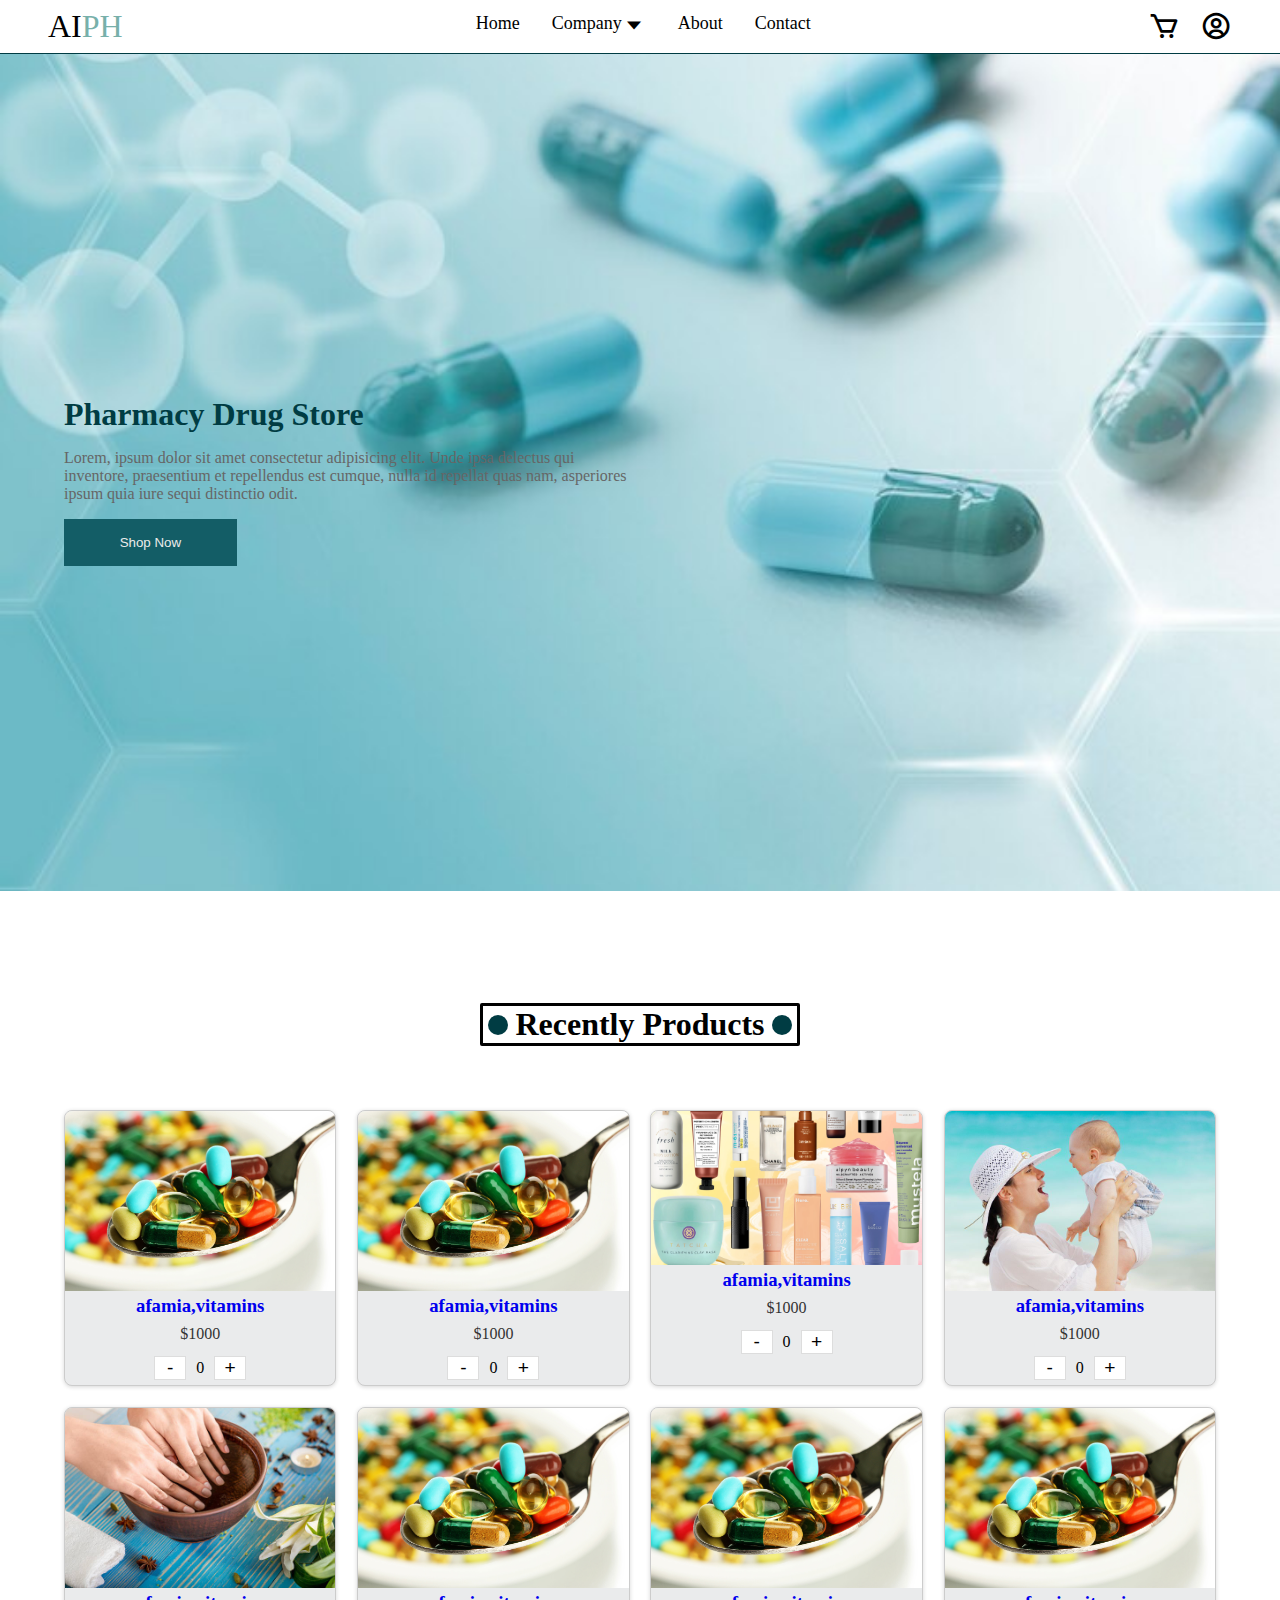
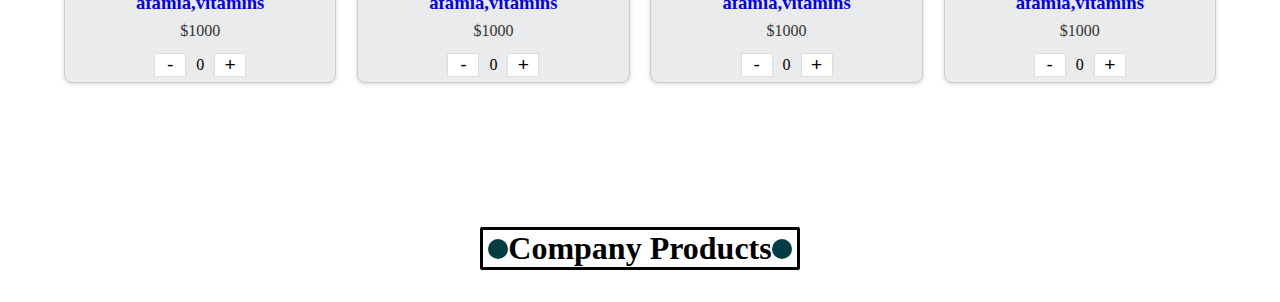
==== index.html @ 4101700a "changes structure" ====
<!DOCTYPE html>
<html lang="en">

<head>
    <meta charset="UTF-8">
    <meta name="viewport" content="width=device-width, initial-scale=1.0">
    <title>Pharmacy Drug Store</title>
    <link rel="stylesheet" href="https://cdn.jsdelivr.net/npm/boxicons@2.0.7/css/boxicons.min.css" />
    <link rel="stylesheet" href="assest/css/style.css">

</head>

<body>
    <header class="header">
        <div class="logo">
            AI<span>PH</span>
        </div>
        <nav class="headbar">
            <ul>
                <li><a href="index.html">Home</a></li>
                <li><a href="#">Company</a></li>
                <span class="dropdown">
                    <span class="bx bx-caret-down"></span>
                    <div class="dropdown-content">
                        <a href="products.html">Afamia</a>
                        <a href="products.html">Afamia</a>
                        <a href="products.html">Afamia</a>
                    </div>
                </span>
                <li><a href="about.html">About</a></li>
                <li><a href="contact.html">Contact</a></li>
            </ul>
        </nav>
        <div class="icons">
            <i class="bx bx-cart"></i>
            <i class="bx bx-user-circle"></i>
        </div>
    </header>
    <!-- home -->
    <div class="home-page">
        <div class="container">
            <div class="left-section">
                <h1>Pharmacy Drug Store</h1>
                <p class="description">
                    Lorem, ipsum dolor sit amet consectetur adipisicing elit. Unde ipsa delectus qui inventore,
                    praesentium et repellendus est cumque, nulla id repellat quas nam, asperiores ipsum quia iure sequi
                    distinctio odit.
                </p>
                <button>Shop Now</button>
            </div>
        </div>
    </div>
    <!-- recently added products  -->
    <div class="recently-products">
        <div class="latest-news">
            <div class="title">
                <div class="border-h1">
                    <h1>Recently Products</h1>
                </div>
            </div>
        </div>
        <div class="cards-container container">
            <div class="card">
                <a href="product.html" class="card-link">
                    <img src="assest/img/imgfood.jpg" alt="Image" class="card-image">
                    <div class="card-content">
                        <h3 class="company-name">afamia<span>,vitamins</span></h3>
                        <p class="price">$1000</p>
                    </div>
                </a>
                <div class="quantity-control">
                    <button class="decrease" onclick="changeQuantity(this, -1)">-</button>
                    <span class="quantity">0</span>
                    <button class="increase" onclick="changeQuantity(this, 1)">+</button>
                </div>
            </div>
            <div class="card">
                <a href="product.html" class="card-link">
                    <img src="assest/img/imgfood.jpg" alt="Image" class="card-image">
                    <div class="card-content">
                        <h3 class="company-name">afamia<span>,vitamins</span></h3>
                        <p class="price">$1000</p>
                    </div>
                </a>
                <div class="quantity-control">
                    <button class="decrease" onclick="changeQuantity(this, -1)">-</button>
                    <span class="quantity">0</span>
                    <button class="increase" onclick="changeQuantity(this, 1)">+</button>
                </div>
            </div>
            <div class="card">
                <a href="product.html" class="card-link">
                    <img src="assest/img/imgskin.webp" alt="Image" class="card-image">
                    <div class="card-content">
                        <h3 class="company-name">afamia<span>,vitamins</span></h3>
                        <p class="price">$1000</p>
                    </div>
                </a>
                <div class="quantity-control">
                    <button class="decrease" onclick="changeQuantity(this, -1)">-</button>
                    <span class="quantity">0</span>
                    <button class="increase" onclick="changeQuantity(this, 1)">+</button>
                </div>
            </div>
            <div class="card">
                <a href="product.html" class="card-link">
                    <img src="assest/img/imgmother.jpg" alt="Image" class="card-image">
                    <div class="card-content">
                        <h3 class="company-name">afamia<span>,vitamins</span></h3>
                        <p class="price">$1000</p>
                    </div>
                </a>
                <div class="quantity-control">
                    <button class="decrease" onclick="changeQuantity(this, -1)">-</button>
                    <span class="quantity">0</span>
                    <button class="increase" onclick="changeQuantity(this, 1)">+</button>
                </div>
            </div>
            <div class="card">
                <a href="product.html" class="card-link">
                    <img src="assest/img/imgnail.jpg" alt="Image" class="card-image">
                    <div class="card-content">
                        <h3 class="company-name">afamia<span>,vitamins</span></h3>
                        <p class="price">$1000</p>
                    </div>
                </a>
                <div class="quantity-control">
                    <button class="decrease" onclick="changeQuantity(this, -1)">-</button>
                    <span class="quantity">0</span>
                    <button class="increase" onclick="changeQuantity(this, 1)">+</button>
                </div>
            </div>
            <div class="card">
                <a href="product.html" class="card-link">
                    <img src="assest/img/imgfood.jpg" alt="Image" class="card-image">
                    <div class="card-content">
                        <h3 class="company-name">afamia<span>,vitamins</span></h3>
                        <p class="price">$1000</p>
                    </div>
                </a>
                <div class="quantity-control">
                    <button class="decrease" onclick="changeQuantity(this, -1)">-</button>
                    <span class="quantity">0</span>
                    <button class="increase" onclick="changeQuantity(this, 1)">+</button>
                </div>
            </div>
            <div class="card">
                <a href="product.html" class="card-link">
                    <img src="assest/img/imgfood.jpg" alt="Image" class="card-image">
                    <div class="card-content">
                        <h3 class="company-name">afamia<span>,vitamins</span></h3>
                        <p class="price">$1000</p>
                    </div>
                </a>
                <div class="quantity-control">
                    <button class="decrease" onclick="changeQuantity(this, -1)">-</button>
                    <span class="quantity">0</span>
                    <button class="increase" onclick="changeQuantity(this, 1)">+</button>
                </div>
            </div>
            <div class="card">
                <a href="product.html" class="card-link">
                    <img src="assest/img/imgfood.jpg" alt="Image" class="card-image">
                    <div class="card-content">
                        <h3 class="company-name">afamia<span>,vitamins</span></h3>
                        <p class="price">$1000</p>
                    </div>
                </a>
                <div class="quantity-control">
                    <button class="decrease" onclick="changeQuantity(this, -1)">-</button>
                    <span class="quantity">0</span>
                    <button class="increase" onclick="changeQuantity(this, 1)">+</button>
                </div>
            </div>

        </div>
        <div class="company">
            <div class="latest-news">
                <div class="title">
                    <div class="border-h1">
                        <h1>Company Products</h1>
                    </div>
                </div>
            </div>
        </div>
    </div>
    <script src="assest/js/main.js"></script>
</body>

</html>
---- assest/css/style.css ----
:root {
  --black: black;
  --purple: purple;
  --light-color: #666;
  --dark-blue: #003c43;
  --less-dark-blue: #135d66;
  --blue: #77b0aa;
  --light-blue: #e3fef7;
  --white-color: #ebebeb;
  --primary_color: #a7c4c8;
  --secondary_color: #b2c7db;
}

* {
  margin: 0;
  padding: 0;
  box-sizing: border-box;
  text-decoration: none;
}
.container {
  width: 90%;
  margin: 0 auto;
}
/* header */
.header {
  /* position: fixed;
  top: 0;
  left: 0;
  right: 0; */
  display: flex;
  align-items: center;
  border-bottom: 1px solid var(--dark-blue);
  justify-content: space-between;
  /* background-color: #f3efef; */
  padding: 0.5rem 3rem;
}

header ul {
  display: flex;
  justify-content: space-between;
}
header ul li {
  list-style: none;
  margin-left: 2rem;
}
header ul li a {
  font-size: 18px;
  color: black;
}
header ul li a:hover {
  color: var(--blue);
}
.logo {
  /* width: 30%; */
  font-size: 2rem;
}
.logo span {
  color: var(--blue);
}
.header .icons i {
  font-size: 2rem;
  margin-left: 1rem;
}
.dropdown {
  position: relative;
  cursor: pointer;
  font-size: 1.5rem;
}
.dropdown:hover,
.dropdown-content a:hover {
  color: var(--blue);
}
.dropdown-content {
  display: none;
  position: absolute;
  background-color: var(--dark-blue);
  width: 120px;
  z-index: 9999;
}
.dropdown:hover .dropdown-content {
  display: block;
}
.dropdown-content a {
  padding: 10px 15px;
  display: block;
  color: white;
}
/* header  */

/* home-page */
.latest-news {
  margin: 7rem 0 2rem;
}
.latest-news .title {
  width: 25%;
  margin: 0 auto;
}
.latest-news .title .border-h1 {
  border: 3px solid black;
  color: black;
  font-size: 1rem;
  font-weight: bold;
  border-radius: 2px;
  text-align: center;
  position: relative;
}
.latest-news .title .border-h1:hover {
  color: #fff;
}

.latest-news .title h1::before,
.latest-news .title h1::after {
  content: " ";
  position: absolute;
  width: 20px;
  height: 20px;
  background-color: var(--dark-blue);
  border-radius: 50%;
  top: 50%;
  transform: translateY(-50%);
  transition: all 0.3s ease;
}
.latest-news .title h1::before {
  left: 5px;
}

.latest-news .title h1::after {
  right: 5px;
}
.latest-news .title h1:hover::before,
.latest-news .title h1:hover::after {
  width: 90%;
  height: 90%;
  border-radius: 0;
  z-index: -1;
  transition: 1s;
}

.home-page {
  background-image: url("../img/medicine-capsules-global-health-with-geometric-pattern-digital-remix_53876-126742.jpg");
  height: 93vh;
  background-repeat: no-repeat;
  background-size: cover;
  display: flex;
  justify-content: center;
  align-items: center;
}
.home-page .left-section {
  width: 50%;
}
.home-page h1 {
  color: var(--dark-blue);
  padding: 1rem 0;
}
.home-page .description {
  color: var(--light-color);
}
.home-page button {
  width: 30%;
  padding: 1rem;
  background-color: var(--less-dark-blue);
  color: #ebebeb;
  border: none;
  margin-top: 1rem;
}
/* home-page */

.cards-container {
  display: grid;
  grid-template-columns: repeat(4, 1fr);
  gap: 1.3rem;
  padding: 2rem 0;
}

.card {
  border: 1px solid #ccc;
  border-radius: 8px;
  overflow: hidden;
  background-color: #eaebec;
  box-shadow: rgba(0, 0, 0, 0.16) 0px 1px 4px;
}

.card-image {
  width: 100%;
  /* height: 200px; */
  object-fit: cover;
}

.card-content {
  text-align: center;
}

.company-name {
  margin-bottom: 0.5rem;
}

.price {
  color: #333;
  margin-bottom: 0.5rem;
}

.quantity-control {
  display: flex;
  justify-content: center;
  align-items: center;
}

.quantity-control button {
  /* padding: 0.2rem 0.4rem; */
  border: 1px solid #ddd;
  background-color: white;
  cursor: pointer;
  font-size: 1.2rem;
  width: 2rem;
}
.quantity-control button:hover {
  background-color: var(--blue);
}

.quantity-control span {
  margin: 0.5rem 10px;
  font-size: 1rem;
}

@media (max-width: 1200px) {
  .cards-container {
    grid-template-columns: repeat(3, 1fr);
  }
}

@media (max-width: 780px) {
  .cards-container {
    grid-template-columns: repeat(2, 1fr);
  }
}

@media (max-width: 560px) {
  .cards-container {
    grid-template-columns: 1fr;
  }
}
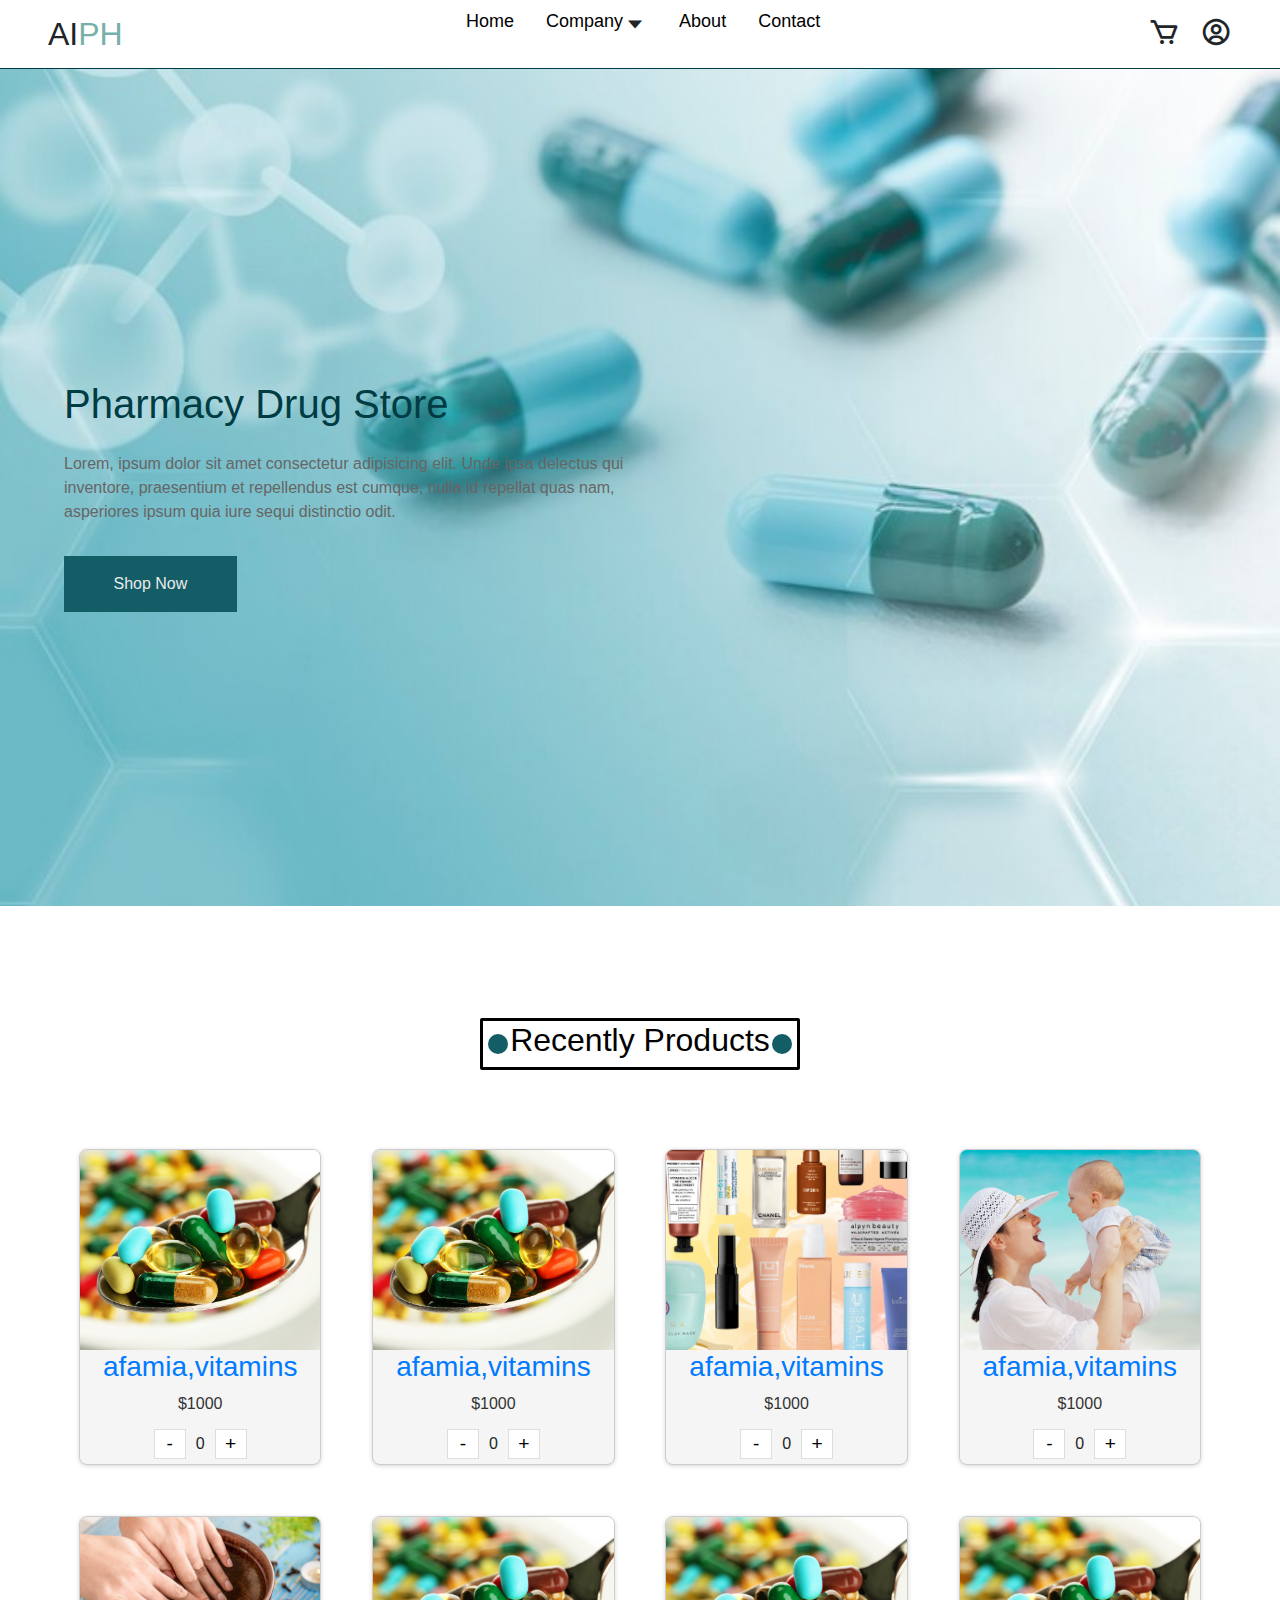
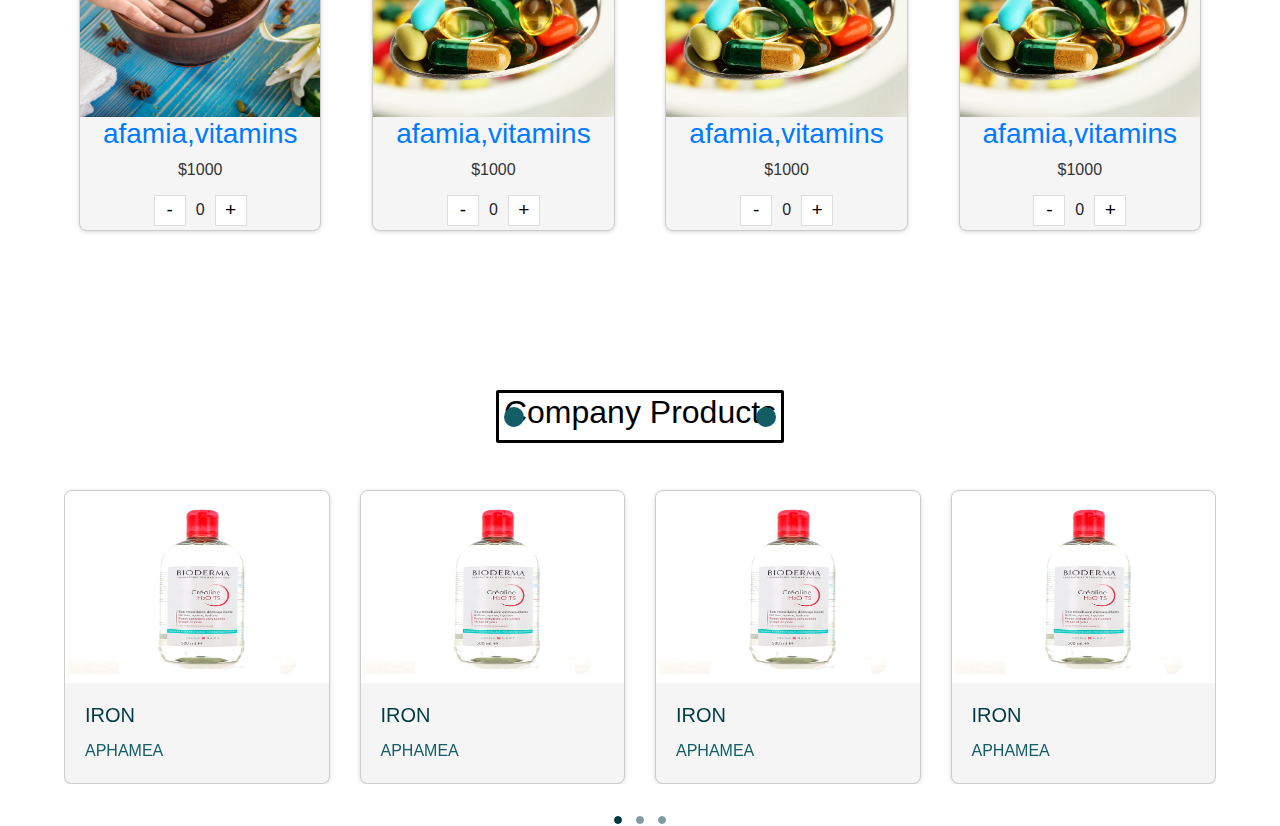
==== commit db26abce: "add company products" ====
--- a/index.html
+++ b/index.html
@@ -6,6 +6,9 @@
     <meta name="viewport" content="width=device-width, initial-scale=1.0">
     <title>Pharmacy Drug Store</title>
     <link rel="stylesheet" href="https://cdn.jsdelivr.net/npm/boxicons@2.0.7/css/boxicons.min.css" />
+    <!-- Bootstrap CSS -->
+    <link rel="stylesheet" href="https://stackpath.bootstrapcdn.com/bootstrap/4.5.2/css/bootstrap.min.css">
+
     <link rel="stylesheet" href="assest/css/style.css">
 
 </head>
@@ -38,7 +41,7 @@
     </header>
     <!-- home -->
     <div class="home-page">
-        <div class="container">
+        <div class="containerr">
             <div class="left-section">
                 <h1>Pharmacy Drug Store</h1>
                 <p class="description">
@@ -59,7 +62,7 @@
                 </div>
             </div>
         </div>
-        <div class="cards-container container">
+        <div class="cards-container containerr">
             <div class="card">
                 <a href="product.html" class="card-link">
                     <img src="assest/img/imgfood.jpg" alt="Image" class="card-image">
@@ -174,16 +177,142 @@
             </div>
 
         </div>
-        <div class="company">
-            <div class="latest-news">
-                <div class="title">
-                    <div class="border-h1">
-                        <h1>Company Products</h1>
-                    </div>
-                </div>
-            </div>
-        </div>
+
     </div>
+    <div class="company containerr">
+        <div class="latest-news">
+            <div class="title">
+                <div class="border-h1">
+                    <h1>Company Products</h1>
+                </div>
+            </div>
+        </div>
+        <div id="productCarousel" class="carousel slide" data-ride="carousel">
+
+            <!-- Wrapper for slides -->
+            <div class="carousel-inner">
+
+                <!-- First slide -->
+                <div class="carousel-item active">
+                    <div class="card-deck">
+                        <div class="card">
+                            <img class="card-img-top"
+                                src="assest/img/bioderma-sensibio-h2o-makeup-removing-cleansing-micellar-water-500ml_regular_643fa3549c6ad.jpg"
+                                alt="Product Image">
+                            <div class="card-body">
+                                <h5 class="card-title">IRON</h5>
+                                <p class="card-text">APHAMEA</p>
+                            </div>
+                        </div>
+                        <div class="card">
+                            <img class="card-img-top"
+                                src="assest/img/bioderma-sensibio-h2o-makeup-removing-cleansing-micellar-water-500ml_regular_643fa3549c6ad.jpg"
+                                alt="Product Image">
+                            <div class="card-body">
+                                <h5 class="card-title">IRON</h5>
+                                <p class="card-text">APHAMEA</p>
+                            </div>
+                        </div>
+                        <div class="card">
+                            <img class="card-img-top"
+                                src="assest/img/bioderma-sensibio-h2o-makeup-removing-cleansing-micellar-water-500ml_regular_643fa3549c6ad.jpg"
+                                alt="Product Image">
+                            <div class="card-body">
+                                <h5 class="card-title">IRON</h5>
+                                <p class="card-text">APHAMEA</p>
+                            </div>
+                        </div>
+                        <div class="card">
+                            <img class="card-img-top"
+                                src="assest/img/bioderma-sensibio-h2o-makeup-removing-cleansing-micellar-water-500ml_regular_643fa3549c6ad.jpg"
+                                alt="Product Image">
+                            <div class="card-body">
+                                <h5 class="card-title">IRON</h5>
+                                <p class="card-text">APHAMEA</p>
+                            </div>
+                        </div>
+                    </div>
+                </div>
+                <!-- Second slide -->
+                <div class="carousel-item ">
+                    <div class="card-deck">
+                        <div class="card">
+                            <img class="card-img-top" src="assest/img/img11.webp" alt="Product Image">
+                            <div class="card-body">
+                                <h5 class="card-title">VERTI BEST</h5>
+                                <p class="card-text">AVENZOR</p>
+                            </div>
+                        </div>
+                        <div class="card">
+                            <img class="card-img-top" src="assest/img/img11.webp" alt="Product Image">
+                            <div class="card-body">
+                                <h5 class="card-title">VERTI BEST</h5>
+                                <p class="card-text">AVENZOR</p>
+                            </div>
+                        </div>
+                        <div class="card">
+                            <img class="card-img-top" src="assest/img/img11.webp" alt="Product Image">
+                            <div class="card-body">
+                                <h5 class="card-title">VERTI BEST</h5>
+                                <p class="card-text">AVENZOR</p>
+                            </div>
+                        </div>
+                        <div class="card">
+                            <img class="card-img-top" src="assest/img/img11.webp" alt="Product Image">
+                            <div class="card-body">
+                                <h5 class="card-title">VERTI BEST</h5>
+                                <p class="card-text">AVENZOR</p>
+                            </div>
+                        </div>
+                    </div>
+                </div>
+                <!-- Third slide -->
+                <div class="carousel-item ">
+                    <div class="card-deck">
+                        <div class="card">
+                            <img class="card-img-top" src="assest/img/img11.webp" alt="Product Image">
+                            <div class="card-body">
+                                <h5 class="card-title">PANADOL</h5>
+                                <p class="card-text">ALHIATHEM</p>
+                            </div>
+                        </div>
+                        <div class="card">
+                            <img class="card-img-top" src="assest/img/img11.webp" alt="Product Image">
+                            <div class="card-body">
+                                <h5 class="card-title">PANADOL</h5>
+                                <p class="card-text">ALHIATHEM</p>
+                            </div>
+                        </div>
+                        <div class="card">
+                            <img class="card-img-top" src="assest/img/img11.webp" alt="Product Image">
+                            <div class="card-body">
+                                <h5 class="card-title">PANADOL</h5>
+                                <p class="card-text">ALHIATHEM</p>
+                            </div>
+                        </div>
+                        <div class="card">
+                            <img class="card-img-top" src="assest/img/img11.webp" alt="Product Image">
+                            <div class="card-body">
+                                <h5 class="card-title">PANADOL</h5>
+                                <p class="card-text">ALHIATHEM</p>
+                            </div>
+                        </div>
+                    </div>
+                </div>
+            </div>
+            <!-- Indicators/dots -->
+            <ol class="carousel-indicators">
+                <li data-target="#productCarousel" data-slide-to="0" class="active"></li>
+                <li data-target="#productCarousel" data-slide-to="1"></li>
+                <li data-target="#productCarousel" data-slide-to="2"></li>
+            </ol>
+        </div>
+    </div>
+
+    <script src="https://ajax.googleapis.com/ajax/libs/jquery/3.5.1/jquery.min.js"></script>
+    <script src="https://cdn.jsdelivr.net/npm/popper.js@1.6.0/dist/umd/popper.min.js"></script>
+    <script src="https://stackpath.bootstrapcdn.com/bootstrap/4.5.2/js/bootstrap.min.js"></script>
+
     <script src="assest/js/main.js"></script>
 </body>
 
--- a/assest/css/style.css
+++ b/assest/css/style.css
@@ -17,7 +17,7 @@
   box-sizing: border-box;
   text-decoration: none;
 }
-.container {
+.containerr {
   width: 90%;
   margin: 0 auto;
 }
@@ -95,10 +95,13 @@
   width: 25%;
   margin: 0 auto;
 }
+.latest-news .title .border-h1 h1 {
+  font-size: 2rem;
+}
 .latest-news .title .border-h1 {
   border: 3px solid black;
   color: black;
-  font-size: 1rem;
+
   font-weight: bold;
   border-radius: 2px;
   text-align: center;
@@ -114,7 +117,7 @@
   position: absolute;
   width: 20px;
   height: 20px;
-  background-color: var(--dark-blue);
+  background-color: var(--less-dark-blue);
   border-radius: 50%;
   top: 50%;
   transform: translateY(-50%);
@@ -176,13 +179,13 @@
   border: 1px solid #ccc;
   border-radius: 8px;
   overflow: hidden;
-  background-color: #eaebec;
+  background-color: #f5f5f5;
   box-shadow: rgba(0, 0, 0, 0.16) 0px 1px 4px;
 }
 
 .card-image {
   width: 100%;
-  /* height: 200px; */
+  height: 200px;
   object-fit: cover;
 }
 
@@ -232,6 +235,9 @@
   .cards-container {
     grid-template-columns: repeat(2, 1fr);
   }
+  .latest-news .title .border-h1 h1 {
+    font-size: 1.3rem;
+  }
 }
 
 @media (max-width: 560px) {
@@ -239,3 +245,49 @@
     grid-template-columns: 1fr;
   }
 }
+@media (max-width: 767px) {
+  .latest-news .title {
+    width: 50%;
+  }
+  .latest-news .title .border-h1 {
+    font-size: 12px;
+  }
+  .latest-news .title h1::before,
+  .latest-news .title h1::after {
+    width: 10px;
+    height: 10px;
+  }
+}
+.card {
+  margin: 15px;
+}
+
+.card-img-top {
+  width: 100%;
+  height: 12rem;
+}
+.card .card-title {
+  color: var(--dark-blue);
+}
+.card .card-text {
+  color: var(--less-dark-blue);
+}
+
+.carousel-indicators {
+  bottom: -30px;
+  display: flex;
+  justify-content: center;
+  position: relative;
+  margin-bottom: 1rem;
+}
+
+.carousel-indicators li {
+  background-color: var(--dark-blue);
+  border: 2px solid #fff;
+  border-radius: 50%;
+  width: 0.5rem;
+  height: 0.5rem;
+  margin: 0 5px;
+  cursor: pointer;
+}
+/* Add any further custom styles here */
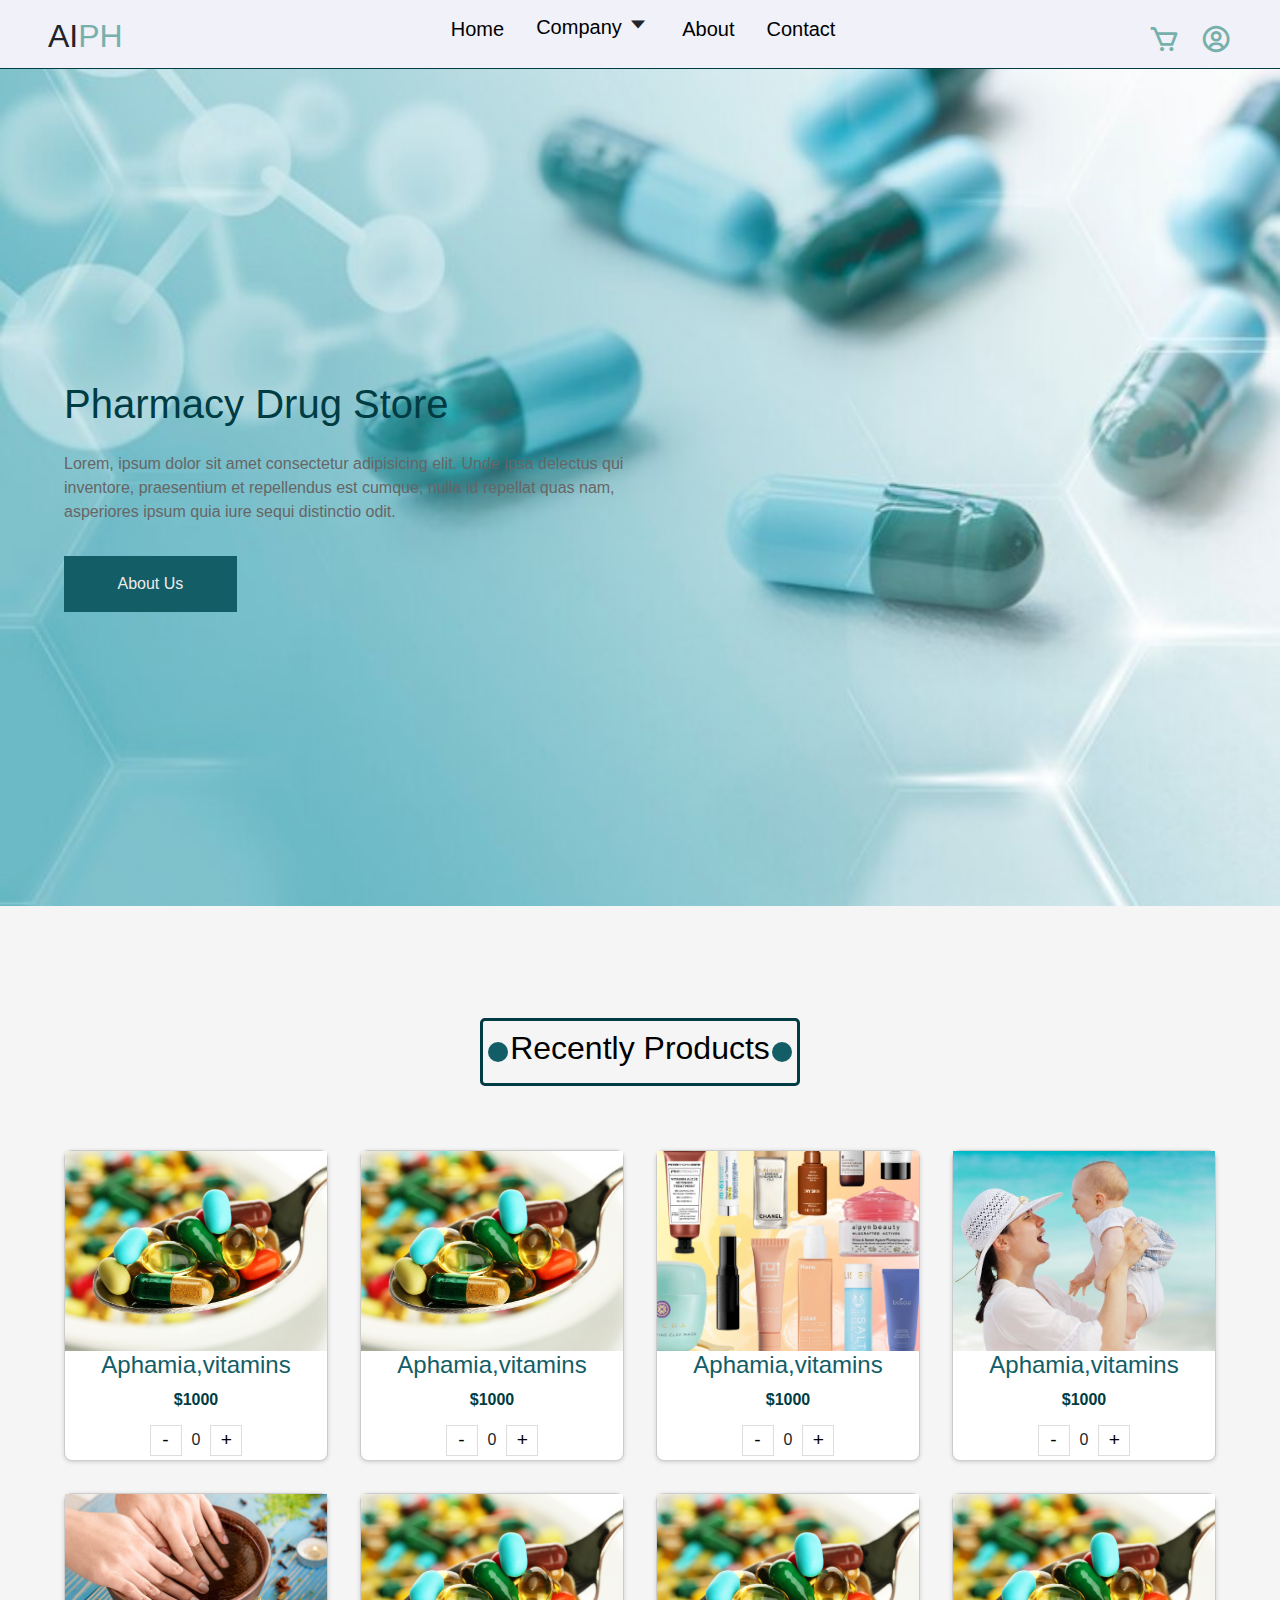
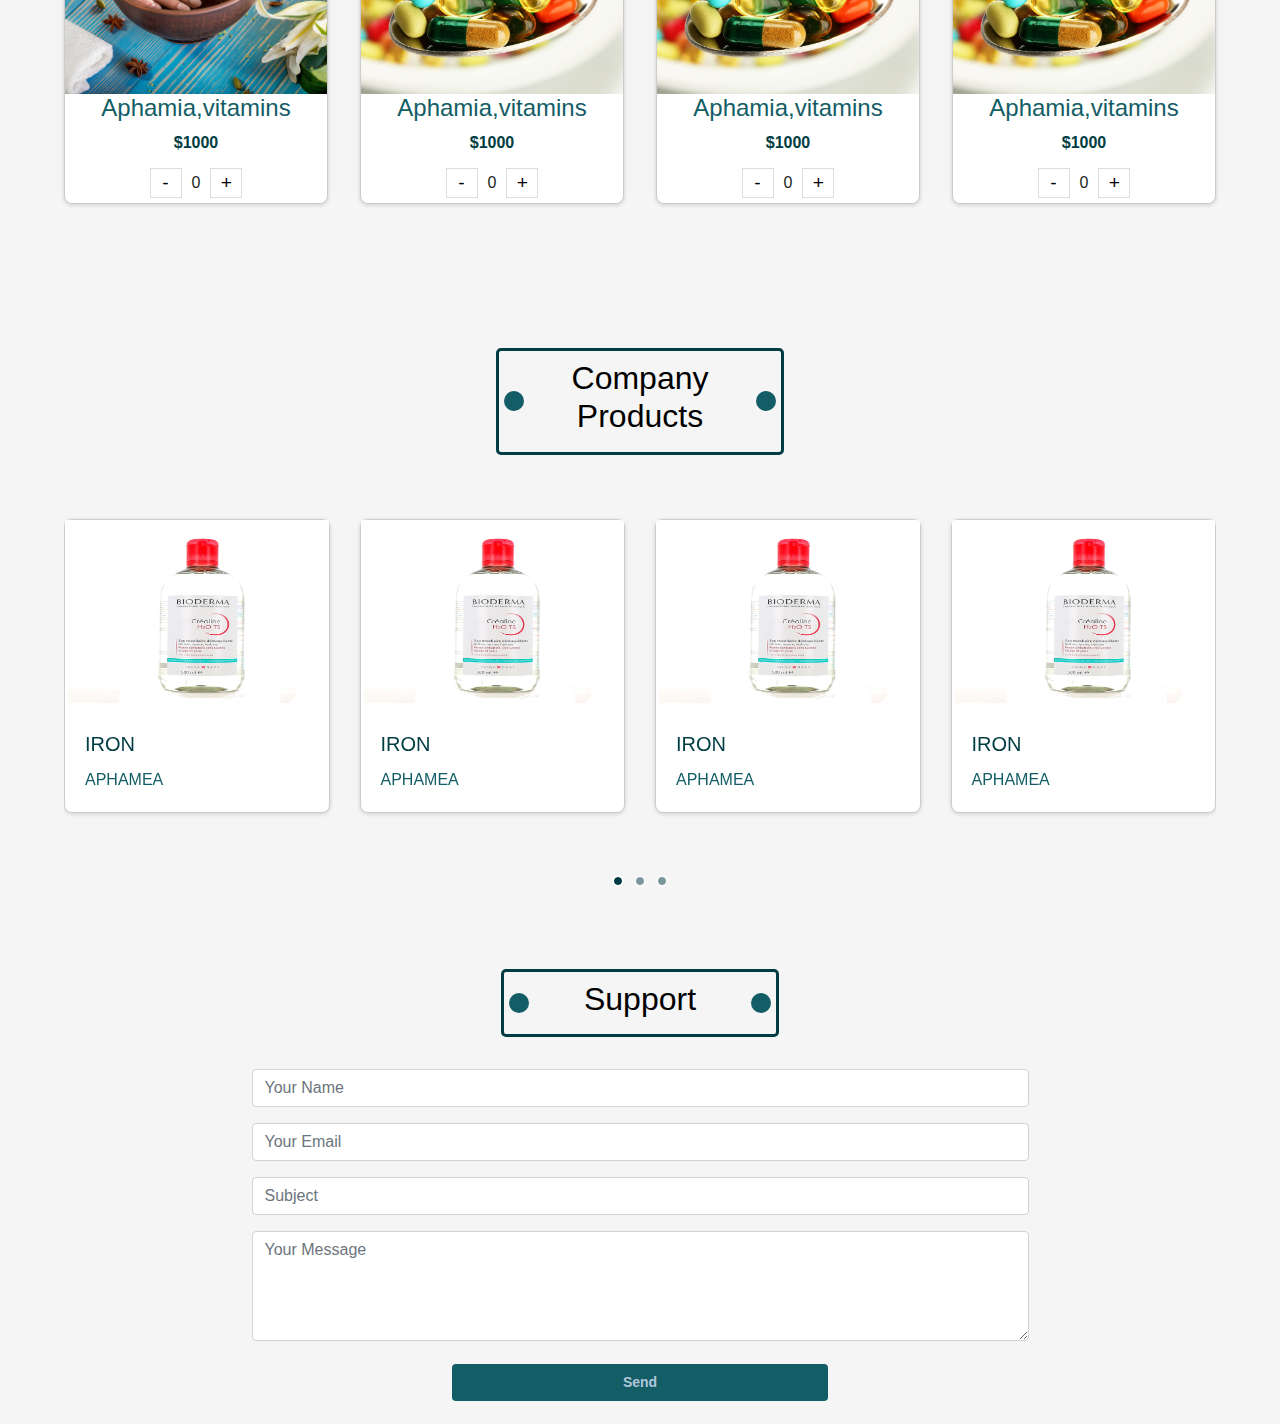
==== commit 4fab27fd: "add cart page" ====
--- a/index.html
+++ b/index.html
@@ -8,9 +8,7 @@
     <link rel="stylesheet" href="https://cdn.jsdelivr.net/npm/boxicons@2.0.7/css/boxicons.min.css" />
     <!-- Bootstrap CSS -->
     <link rel="stylesheet" href="https://stackpath.bootstrapcdn.com/bootstrap/4.5.2/css/bootstrap.min.css">
-
     <link rel="stylesheet" href="assest/css/style.css">
-
 </head>
 
 <body>
@@ -21,23 +19,25 @@
         <nav class="headbar">
             <ul>
                 <li><a href="index.html">Home</a></li>
-                <li><a href="#">Company</a></li>
-                <span class="dropdown">
-                    <span class="bx bx-caret-down"></span>
-                    <div class="dropdown-content">
-                        <a href="products.html">Afamia</a>
-                        <a href="products.html">Afamia</a>
-                        <a href="products.html">Afamia</a>
-                    </div>
-                </span>
+                <li><a href="#">Company</a>
+                    <span class="dropdown">
+                        <span class="bx bx-caret-down"></span>
+                        <div class="dropdown-content">
+                            <a href="products.html">Aphamia</a>
+                            <a href="products.html">Aphamia</a>
+                            <a href="products.html">Aphamia</a>
+                        </div>
+                    </span>
+                </li>
                 <li><a href="about.html">About</a></li>
                 <li><a href="contact.html">Contact</a></li>
             </ul>
         </nav>
         <div class="icons">
-            <i class="bx bx-cart"></i>
-            <i class="bx bx-user-circle"></i>
-        </div>
+            <a href="cart.html"> <i class="bx bx-cart"></i></a>
+            <a href="profile.html"> <i class="bx bx-user-circle"></i></a>
+        </div>
+        <i class="bx bx-list-ul menu-icon"></i>
     </header>
     <!-- home -->
     <div class="home-page">
@@ -49,7 +49,7 @@
                     praesentium et repellendus est cumque, nulla id repellat quas nam, asperiores ipsum quia iure sequi
                     distinctio odit.
                 </p>
-                <button>Shop Now</button>
+                <a href="about.html"> <button>About Us</button></a>
             </div>
         </div>
     </div>
@@ -67,21 +67,21 @@
                 <a href="product.html" class="card-link">
                     <img src="assest/img/imgfood.jpg" alt="Image" class="card-image">
                     <div class="card-content">
-                        <h3 class="company-name">afamia<span>,vitamins</span></h3>
-                        <p class="price">$1000</p>
-                    </div>
-                </a>
-                <div class="quantity-control">
-                    <button class="decrease" onclick="changeQuantity(this, -1)">-</button>
-                    <span class="quantity">0</span>
-                    <button class="increase" onclick="changeQuantity(this, 1)">+</button>
-                </div>
-            </div>
-            <div class="card">
-                <a href="product.html" class="card-link">
-                    <img src="assest/img/imgfood.jpg" alt="Image" class="card-image">
-                    <div class="card-content">
-                        <h3 class="company-name">afamia<span>,vitamins</span></h3>
+                        <h3 class="company-name">Aphamia<span>,vitamins</span></h3>
+                        <p class="price">$1000</p>
+                    </div>
+                </a>
+                <div class="quantity-control">
+                    <button class="decrease" onclick="changeQuantity(this, -1)">-</button>
+                    <span class="quantity">0</span>
+                    <button class="increase" onclick="changeQuantity(this, 1)">+</button>
+                </div>
+            </div>
+            <div class="card">
+                <a href="product.html" class="card-link">
+                    <img src="assest/img/imgfood.jpg" alt="Image" class="card-image">
+                    <div class="card-content">
+                        <h3 class="company-name">Aphamia<span>,vitamins</span></h3>
                         <p class="price">$1000</p>
                     </div>
                 </a>
@@ -95,7 +95,7 @@
                 <a href="product.html" class="card-link">
                     <img src="assest/img/imgskin.webp" alt="Image" class="card-image">
                     <div class="card-content">
-                        <h3 class="company-name">afamia<span>,vitamins</span></h3>
+                        <h3 class="company-name">Aphamia<span>,vitamins</span></h3>
                         <p class="price">$1000</p>
                     </div>
                 </a>
@@ -109,7 +109,7 @@
                 <a href="product.html" class="card-link">
                     <img src="assest/img/imgmother.jpg" alt="Image" class="card-image">
                     <div class="card-content">
-                        <h3 class="company-name">afamia<span>,vitamins</span></h3>
+                        <h3 class="company-name">Aphamia<span>,vitamins</span></h3>
                         <p class="price">$1000</p>
                     </div>
                 </a>
@@ -123,49 +123,49 @@
                 <a href="product.html" class="card-link">
                     <img src="assest/img/imgnail.jpg" alt="Image" class="card-image">
                     <div class="card-content">
-                        <h3 class="company-name">afamia<span>,vitamins</span></h3>
-                        <p class="price">$1000</p>
-                    </div>
-                </a>
-                <div class="quantity-control">
-                    <button class="decrease" onclick="changeQuantity(this, -1)">-</button>
-                    <span class="quantity">0</span>
-                    <button class="increase" onclick="changeQuantity(this, 1)">+</button>
-                </div>
-            </div>
-            <div class="card">
-                <a href="product.html" class="card-link">
-                    <img src="assest/img/imgfood.jpg" alt="Image" class="card-image">
-                    <div class="card-content">
-                        <h3 class="company-name">afamia<span>,vitamins</span></h3>
-                        <p class="price">$1000</p>
-                    </div>
-                </a>
-                <div class="quantity-control">
-                    <button class="decrease" onclick="changeQuantity(this, -1)">-</button>
-                    <span class="quantity">0</span>
-                    <button class="increase" onclick="changeQuantity(this, 1)">+</button>
-                </div>
-            </div>
-            <div class="card">
-                <a href="product.html" class="card-link">
-                    <img src="assest/img/imgfood.jpg" alt="Image" class="card-image">
-                    <div class="card-content">
-                        <h3 class="company-name">afamia<span>,vitamins</span></h3>
-                        <p class="price">$1000</p>
-                    </div>
-                </a>
-                <div class="quantity-control">
-                    <button class="decrease" onclick="changeQuantity(this, -1)">-</button>
-                    <span class="quantity">0</span>
-                    <button class="increase" onclick="changeQuantity(this, 1)">+</button>
-                </div>
-            </div>
-            <div class="card">
-                <a href="product.html" class="card-link">
-                    <img src="assest/img/imgfood.jpg" alt="Image" class="card-image">
-                    <div class="card-content">
-                        <h3 class="company-name">afamia<span>,vitamins</span></h3>
+                        <h3 class="company-name">Aphamia<span>,vitamins</span></h3>
+                        <p class="price">$1000</p>
+                    </div>
+                </a>
+                <div class="quantity-control">
+                    <button class="decrease" onclick="changeQuantity(this, -1)">-</button>
+                    <span class="quantity">0</span>
+                    <button class="increase" onclick="changeQuantity(this, 1)">+</button>
+                </div>
+            </div>
+            <div class="card">
+                <a href="product.html" class="card-link">
+                    <img src="assest/img/imgfood.jpg" alt="Image" class="card-image">
+                    <div class="card-content">
+                        <h3 class="company-name">Aphamia<span>,vitamins</span></h3>
+                        <p class="price">$1000</p>
+                    </div>
+                </a>
+                <div class="quantity-control">
+                    <button class="decrease" onclick="changeQuantity(this, -1)">-</button>
+                    <span class="quantity">0</span>
+                    <button class="increase" onclick="changeQuantity(this, 1)">+</button>
+                </div>
+            </div>
+            <div class="card">
+                <a href="product.html" class="card-link">
+                    <img src="assest/img/imgfood.jpg" alt="Image" class="card-image">
+                    <div class="card-content">
+                        <h3 class="company-name">Aphamia<span>,vitamins</span></h3>
+                        <p class="price">$1000</p>
+                    </div>
+                </a>
+                <div class="quantity-control">
+                    <button class="decrease" onclick="changeQuantity(this, -1)">-</button>
+                    <span class="quantity">0</span>
+                    <button class="increase" onclick="changeQuantity(this, 1)">+</button>
+                </div>
+            </div>
+            <div class="card">
+                <a href="product.html" class="card-link">
+                    <img src="assest/img/imgfood.jpg" alt="Image" class="card-image">
+                    <div class="card-content">
+                        <h3 class="company-name">Aphamia<span>,vitamins</span></h3>
                         <p class="price">$1000</p>
                     </div>
                 </a>
@@ -179,140 +179,204 @@
         </div>
 
     </div>
-    <div class="company containerr">
+    <!-- company  -->
+    <div class="company">
+        <div class=" containerr">
+            <div class="latest-news">
+                <div class="title">
+                    <div class="border-h1">
+                        <h1>Company Products</h1>
+                    </div>
+                </div>
+            </div>
+            <div id="productCarousel" class="carousel slide" data-ride="carousel">
+
+                <!-- Wrapper for slides -->
+                <div class="carousel-inner">
+
+                    <!-- First slide -->
+                    <div class="carousel-item active">
+                        <div class="card-deck">
+
+                            <div class="card">
+                                <a href="product.html">
+                                    <img class="card-img-top"
+                                        src="assest/img/bioderma-sensibio-h2o-makeup-removing-cleansing-micellar-water-500ml_regular_643fa3549c6ad.jpg"
+                                        alt="Product Image">
+                                    <div class="card-body">
+                                        <h5 class="card-title">IRON</h5>
+                                        <p class="card-text">APHAMEA</p>
+                                    </div>
+                                </a>
+                            </div>
+
+                            <div class="card">
+                                <a href="product.html">
+                                    <img class="card-img-top"
+                                        src="assest/img/bioderma-sensibio-h2o-makeup-removing-cleansing-micellar-water-500ml_regular_643fa3549c6ad.jpg"
+                                        alt="Product Image">
+                                    <div class="card-body">
+                                        <h5 class="card-title">IRON</h5>
+                                        <p class="card-text">APHAMEA</p>
+                                    </div>
+                                </a>
+                            </div>
+
+
+                            <div class="card">
+                                <a href="product.html">
+                                    <img class="card-img-top"
+                                        src="assest/img/bioderma-sensibio-h2o-makeup-removing-cleansing-micellar-water-500ml_regular_643fa3549c6ad.jpg"
+                                        alt="Product Image">
+                                    <div class="card-body">
+                                        <h5 class="card-title">IRON</h5>
+                                        <p class="card-text">APHAMEA</p>
+                                    </div>
+                                </a>
+                            </div>
+                            <div class="card">
+                                <a href="product.html">
+                                    <img class="card-img-top"
+                                        src="assest/img/bioderma-sensibio-h2o-makeup-removing-cleansing-micellar-water-500ml_regular_643fa3549c6ad.jpg"
+                                        alt="Product Image">
+                                    <div class="card-body">
+                                        <h5 class="card-title">IRON</h5>
+                                        <p class="card-text">APHAMEA</p>
+                                    </div>
+                                </a>
+                            </div>
+                        </div>
+                    </div>
+                    <!-- Second slide -->
+                    <div class="carousel-item ">
+                        <div class="card-deck">
+                            <div class="card">
+                                <a href="product.html">
+                                    <img class="card-img-top" src="assest/img/img11.webp" alt="Product Image">
+                                    <div class="card-body">
+                                        <h5 class="card-title">VERTI BEST</h5>
+                                        <p class="card-text">AVENZOR</p>
+                                    </div>
+                                </a>
+                            </div>
+                            <div class="card">
+                                <a href="product.html">
+                                    <img class="card-img-top" src="assest/img/img11.webp" alt="Product Image">
+                                    <div class="card-body">
+                                        <h5 class="card-title">VERTI BEST</h5>
+                                        <p class="card-text">AVENZOR</p>
+                                    </div>
+                                </a>
+                            </div>
+                            <div class="card">
+                                <a href="product.html">
+                                    <img class="card-img-top" src="assest/img/img11.webp" alt="Product Image">
+                                    <div class="card-body">
+                                        <h5 class="card-title">VERTI BEST</h5>
+                                        <p class="card-text">AVENZOR</p>
+                                    </div>
+                                </a>
+                            </div>
+                            <div class="card">
+                                <a href="product.html">
+                                    <img class="card-img-top" src="assest/img/img11.webp" alt="Product Image">
+                                    <div class="card-body">
+                                        <h5 class="card-title">VERTI BEST</h5>
+                                        <p class="card-text">AVENZOR</p>
+                                    </div>
+                                </a>
+                            </div>
+                        </div>
+                    </div>
+                    <!-- Third slide -->
+                    <div class="carousel-item ">
+                        <div class="card-deck">
+
+                            <div class="card">
+                                <a href="product.html">
+                                    <img class="card-img-top" src="assest/img/img11.webp" alt="Product Image">
+                                    <div class="card-body">
+                                        <h5 class="card-title">PANADOL</h5>
+                                        <p class="card-text">ALHIATHEM</p>
+                                    </div>
+                                </a>
+                            </div>
+                            <div class="card">
+                                <a href="product.html">
+                                    <img class="card-img-top" src="assest/img/img11.webp" alt="Product Image">
+                                    <div class="card-body">
+                                        <h5 class="card-title">PANADOL</h5>
+                                        <p class="card-text">ALHIATHEM</p>
+                                    </div>
+                                </a>
+                            </div>
+                            <div class="card">
+                                <a href="product.html">
+                                    <img class="card-img-top" src="assest/img/img11.webp" alt="Product Image">
+                                    <div class="card-body">
+                                        <h5 class="card-title">PANADOL</h5>
+                                        <p class="card-text">ALHIATHEM</p>
+                                    </div>
+                                </a>
+                            </div>
+                            <div class="card">
+                                <a href="product.html">
+                                    <img class="card-img-top" src="assest/img/img11.webp" alt="Product Image">
+                                    <div class="card-body">
+                                        <h5 class="card-title">PANADOL</h5>
+                                        <p class="card-text">ALHIATHEM</p>
+                                    </div>
+                                </a>
+                            </div>
+                        </div>
+                    </div>
+                </div>
+                <!-- Indicators/dots -->
+                <ol class="carousel-indicators">
+                    <li data-target="#productCarousel" data-slide-to="0" class="active"></li>
+                    <li data-target="#productCarousel" data-slide-to="1"></li>
+                    <li data-target="#productCarousel" data-slide-to="2"></li>
+                </ol>
+            </div>
+        </div>
+    </div>
+    <!-- support  -->
+    <div class="support container" id="support">
         <div class="latest-news">
             <div class="title">
                 <div class="border-h1">
-                    <h1>Company Products</h1>
-                </div>
-            </div>
-        </div>
-        <div id="productCarousel" class="carousel slide" data-ride="carousel">
-
-            <!-- Wrapper for slides -->
-            <div class="carousel-inner">
-
-                <!-- First slide -->
-                <div class="carousel-item active">
-                    <div class="card-deck">
-                        <div class="card">
-                            <img class="card-img-top"
-                                src="assest/img/bioderma-sensibio-h2o-makeup-removing-cleansing-micellar-water-500ml_regular_643fa3549c6ad.jpg"
-                                alt="Product Image">
-                            <div class="card-body">
-                                <h5 class="card-title">IRON</h5>
-                                <p class="card-text">APHAMEA</p>
-                            </div>
-                        </div>
-                        <div class="card">
-                            <img class="card-img-top"
-                                src="assest/img/bioderma-sensibio-h2o-makeup-removing-cleansing-micellar-water-500ml_regular_643fa3549c6ad.jpg"
-                                alt="Product Image">
-                            <div class="card-body">
-                                <h5 class="card-title">IRON</h5>
-                                <p class="card-text">APHAMEA</p>
-                            </div>
-                        </div>
-                        <div class="card">
-                            <img class="card-img-top"
-                                src="assest/img/bioderma-sensibio-h2o-makeup-removing-cleansing-micellar-water-500ml_regular_643fa3549c6ad.jpg"
-                                alt="Product Image">
-                            <div class="card-body">
-                                <h5 class="card-title">IRON</h5>
-                                <p class="card-text">APHAMEA</p>
-                            </div>
-                        </div>
-                        <div class="card">
-                            <img class="card-img-top"
-                                src="assest/img/bioderma-sensibio-h2o-makeup-removing-cleansing-micellar-water-500ml_regular_643fa3549c6ad.jpg"
-                                alt="Product Image">
-                            <div class="card-body">
-                                <h5 class="card-title">IRON</h5>
-                                <p class="card-text">APHAMEA</p>
-                            </div>
-                        </div>
-                    </div>
-                </div>
-                <!-- Second slide -->
-                <div class="carousel-item ">
-                    <div class="card-deck">
-                        <div class="card">
-                            <img class="card-img-top" src="assest/img/img11.webp" alt="Product Image">
-                            <div class="card-body">
-                                <h5 class="card-title">VERTI BEST</h5>
-                                <p class="card-text">AVENZOR</p>
-                            </div>
-                        </div>
-                        <div class="card">
-                            <img class="card-img-top" src="assest/img/img11.webp" alt="Product Image">
-                            <div class="card-body">
-                                <h5 class="card-title">VERTI BEST</h5>
-                                <p class="card-text">AVENZOR</p>
-                            </div>
-                        </div>
-                        <div class="card">
-                            <img class="card-img-top" src="assest/img/img11.webp" alt="Product Image">
-                            <div class="card-body">
-                                <h5 class="card-title">VERTI BEST</h5>
-                                <p class="card-text">AVENZOR</p>
-                            </div>
-                        </div>
-                        <div class="card">
-                            <img class="card-img-top" src="assest/img/img11.webp" alt="Product Image">
-                            <div class="card-body">
-                                <h5 class="card-title">VERTI BEST</h5>
-                                <p class="card-text">AVENZOR</p>
-                            </div>
-                        </div>
-                    </div>
-                </div>
-                <!-- Third slide -->
-                <div class="carousel-item ">
-                    <div class="card-deck">
-                        <div class="card">
-                            <img class="card-img-top" src="assest/img/img11.webp" alt="Product Image">
-                            <div class="card-body">
-                                <h5 class="card-title">PANADOL</h5>
-                                <p class="card-text">ALHIATHEM</p>
-                            </div>
-                        </div>
-                        <div class="card">
-                            <img class="card-img-top" src="assest/img/img11.webp" alt="Product Image">
-                            <div class="card-body">
-                                <h5 class="card-title">PANADOL</h5>
-                                <p class="card-text">ALHIATHEM</p>
-                            </div>
-                        </div>
-                        <div class="card">
-                            <img class="card-img-top" src="assest/img/img11.webp" alt="Product Image">
-                            <div class="card-body">
-                                <h5 class="card-title">PANADOL</h5>
-                                <p class="card-text">ALHIATHEM</p>
-                            </div>
-                        </div>
-                        <div class="card">
-                            <img class="card-img-top" src="assest/img/img11.webp" alt="Product Image">
-                            <div class="card-body">
-                                <h5 class="card-title">PANADOL</h5>
-                                <p class="card-text">ALHIATHEM</p>
-                            </div>
-                        </div>
-                    </div>
-                </div>
-            </div>
-            <!-- Indicators/dots -->
-            <ol class="carousel-indicators">
-                <li data-target="#productCarousel" data-slide-to="0" class="active"></li>
-                <li data-target="#productCarousel" data-slide-to="1"></li>
-                <li data-target="#productCarousel" data-slide-to="2"></li>
-            </ol>
+                    <h1>Support</h1>
+                </div>
+            </div>
+        </div>
+        <div class="support-content">
+            <form>
+
+                <div>
+                    <input type="text" class="form-control" id="inputName" placeholder="Your Name">
+                </div>
+                <div>
+                    <input type="email" class="form-control" id="inputEmail" placeholder="Your Email">
+                </div>
+
+                <div>
+                    <input type="text" class="form-control" id="inputSubject" placeholder="Subject">
+                </div>
+                <div>
+                    <textarea class="form-control" id="inputMessage" rows="4" placeholder="Your Message"></textarea>
+                </div>
+                <div class="btn">
+                    <button type="submit">Send</button>
+                </div>
+
+            </form>
         </div>
     </div>
+
 
     <script src="https://ajax.googleapis.com/ajax/libs/jquery/3.5.1/jquery.min.js"></script>
     <script src="https://cdn.jsdelivr.net/npm/popper.js@1.6.0/dist/umd/popper.min.js"></script>
     <script src="https://stackpath.bootstrapcdn.com/bootstrap/4.5.2/js/bootstrap.min.js"></script>
-
     <script src="assest/js/main.js"></script>
 </body>
 
--- a/assest/css/style.css
+++ b/assest/css/style.css
@@ -17,6 +17,9 @@
   box-sizing: border-box;
   text-decoration: none;
 }
+body {
+  background-color: #f5f5f5;
+}
 .containerr {
   width: 90%;
   margin: 0 auto;
@@ -33,18 +36,21 @@
   justify-content: space-between;
   /* background-color: #f3efef; */
   padding: 0.5rem 3rem;
+  background-color: rgb(241, 241, 250);
+  align-items: end;
 }
 
 header ul {
   display: flex;
   justify-content: space-between;
+  align-items: end;
 }
 header ul li {
   list-style: none;
   margin-left: 2rem;
 }
 header ul li a {
-  font-size: 18px;
+  font-size: 20px;
   color: black;
 }
 header ul li a:hover {
@@ -60,6 +66,10 @@
 .header .icons i {
   font-size: 2rem;
   margin-left: 1rem;
+  color: var(--blue);
+}
+.header .icons i:hover {
+  color: var(--dark-blue);
 }
 .dropdown {
   position: relative;
@@ -85,6 +95,46 @@
   display: block;
   color: white;
 }
+.menu-icon {
+  display: none;
+  color: var(--blue);
+  font-size: 2rem;
+}
+.header {
+  position: relative;
+}
+@media (max-width: 767px) {
+  .headbar ul {
+    display: none;
+  }
+  .headbar ul.active {
+    display: flex;
+    flex-direction: column;
+    background-color: var(--dark-blue);
+    top: 3rem;
+    height: 93vh;
+    position: absolute;
+    transition: 0.4s;
+    right: 0;
+  }
+  .header ul {
+    justify-content: flex-start;
+  }
+  .headbar ul li {
+    padding: 0.5rem 4rem;
+  }
+  .menu-icon {
+    display: block;
+    cursor: pointer;
+  }
+  .dropdown-content {
+    background-color: var(--blue);
+    /* opacity: 0.6; */
+  }
+  .dropdown-content a:hover {
+    color: var(--dark-blue);
+  }
+}
 /* header  */
 
 /* home-page */
@@ -99,16 +149,17 @@
   font-size: 2rem;
 }
 .latest-news .title .border-h1 {
-  border: 3px solid black;
+  border: 3px solid var(--dark-blue);
   color: black;
-
+  padding: 0.5rem;
   font-weight: bold;
-  border-radius: 2px;
+  border-radius: 5px;
   text-align: center;
   position: relative;
 }
 .latest-news .title .border-h1:hover {
-  color: #fff;
+  color: var(--secondary_color);
+  border: 1px solid var(--dark-blue);
 }
 
 .latest-news .title h1::before,
@@ -136,6 +187,7 @@
   height: 90%;
   border-radius: 0;
   z-index: -1;
+  /* opacity: 0.7; */
   transition: 1s;
 }
 
@@ -171,15 +223,20 @@
 .cards-container {
   display: grid;
   grid-template-columns: repeat(4, 1fr);
-  gap: 1.3rem;
+  gap: 2rem;
+  padding: 2rem 0;
+}
+.card-deck {
+  display: grid;
+  grid-template-columns: repeat(4, 1fr);
   padding: 2rem 0;
 }
 
 .card {
   border: 1px solid #ccc;
   border-radius: 8px;
-  overflow: hidden;
-  background-color: #f5f5f5;
+  /* overflow: hidden; */
+  /* background-color: #f5f5f5; */
   box-shadow: rgba(0, 0, 0, 0.16) 0px 1px 4px;
 }
 
@@ -192,14 +249,19 @@
 .card-content {
   text-align: center;
 }
+.card-content h3 {
+  color: var(--less-dark-blue);
+  font-size: 1.5rem;
+}
 
 .company-name {
   margin-bottom: 0.5rem;
 }
 
 .price {
-  color: #333;
+  color: var(--dark-blue);
   margin-bottom: 0.5rem;
+  font-weight: 900;
 }
 
 .quantity-control {
@@ -232,7 +294,8 @@
 }
 
 @media (max-width: 780px) {
-  .cards-container {
+  .cards-container,
+  .card-deck {
     grid-template-columns: repeat(2, 1fr);
   }
   .latest-news .title .border-h1 h1 {
@@ -241,7 +304,8 @@
 }
 
 @media (max-width: 560px) {
-  .cards-container {
+  .cards-container,
+  .card-deck {
     grid-template-columns: 1fr;
   }
 }
@@ -257,9 +321,6 @@
     width: 10px;
     height: 10px;
   }
-}
-.card {
-  margin: 15px;
 }
 
 .card-img-top {
@@ -290,4 +351,40 @@
   margin: 0 5px;
   cursor: pointer;
 }
-/* Add any further custom styles here */
+/* .company {
+  background-color: rgb(241, 241, 250);
+  padding: 0.5rem 0 0.5rem;
+} */
+/* support  */
+.support-content {
+  width: 70%;
+  margin: 0 auto;
+}
+.form-row {
+  display: flex;
+  gap: 1rem;
+}
+.support-content form > div {
+  margin-bottom: 1rem;
+  border-radius: 4px;
+}
+
+.form-row div {
+  width: 50%;
+}
+.support-content button {
+  width: 50%;
+  padding: 0.5rem 1rem;
+  font-size: 14px;
+  font-weight: bold;
+  color: var(--secondary_color);
+  text-align: center;
+  background-color: var(--less-dark-blue);
+  border: none;
+  border-radius: 4px;
+}
+.btn {
+  display: flex;
+  align-items: center;
+  justify-content: center;
+}
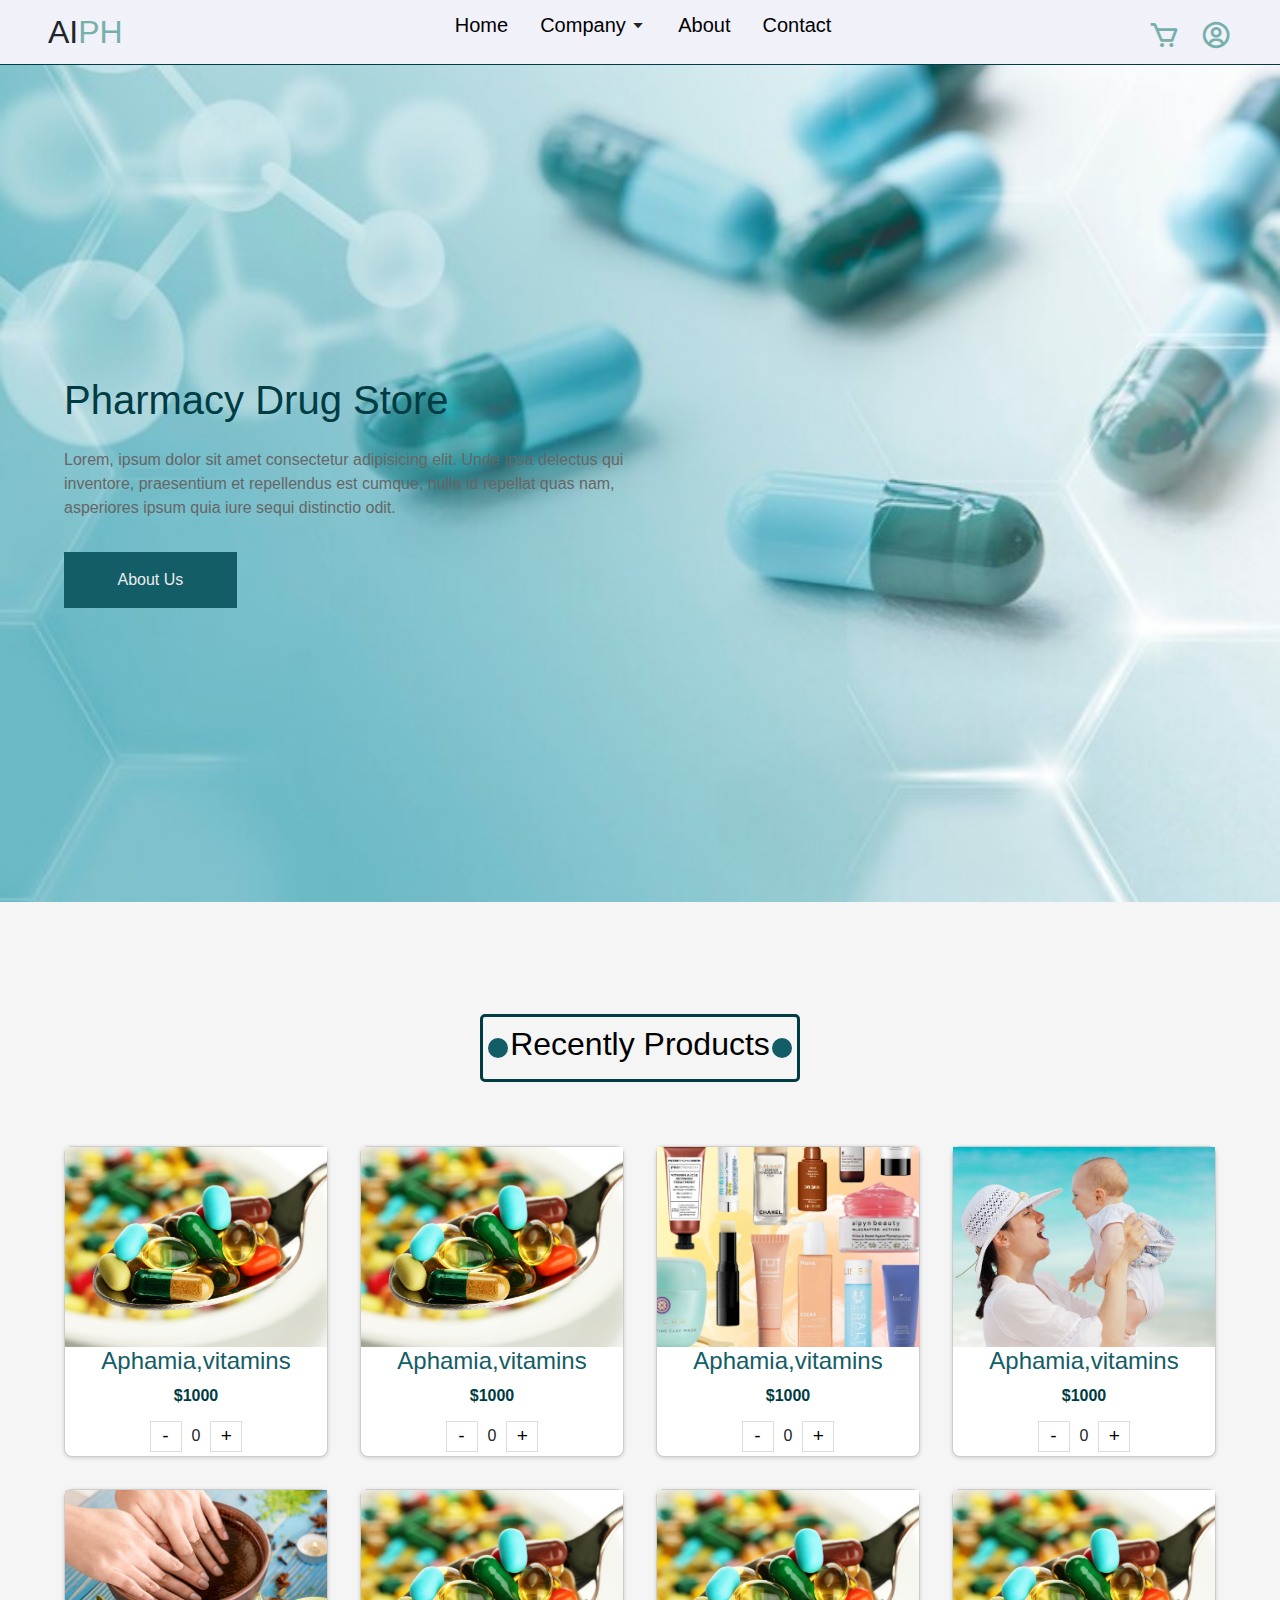
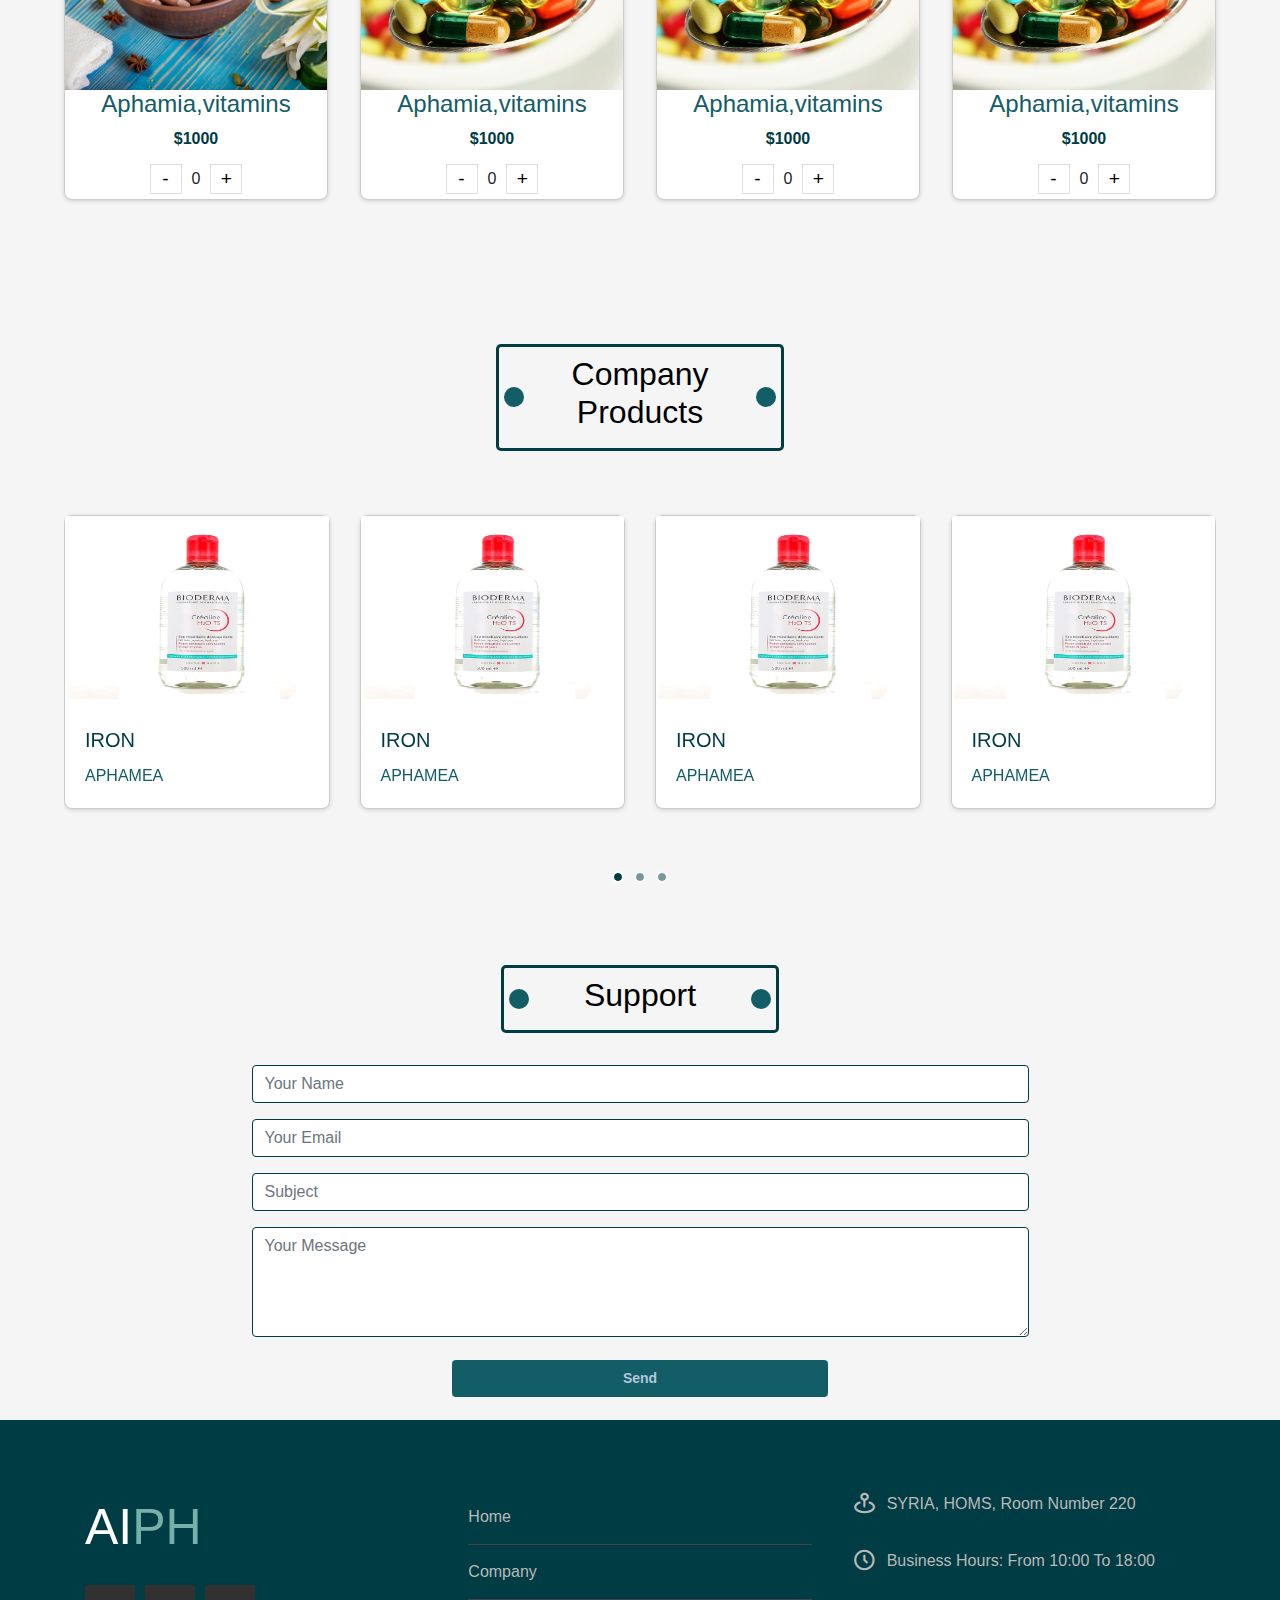
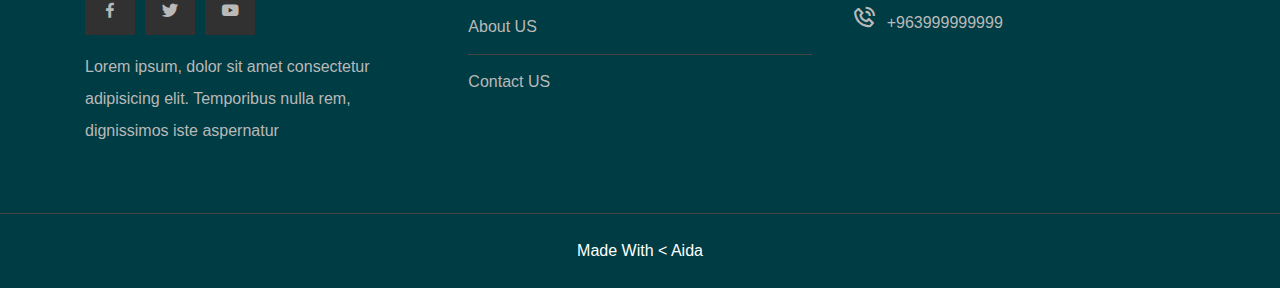
==== commit cc1a19b0: "add about page and footer" ====
--- a/index.html
+++ b/index.html
@@ -21,7 +21,7 @@
                 <li><a href="index.html">Home</a></li>
                 <li><a href="#">Company</a>
                     <span class="dropdown">
-                        <span class="bx bx-caret-down"></span>
+                        <span class="bx bx-caret-down cart-dwon"></span>
                         <div class="dropdown-content">
                             <a href="products.html">Aphamia</a>
                             <a href="products.html">Aphamia</a>
@@ -372,6 +372,62 @@
             </form>
         </div>
     </div>
+    <div class="footer">
+        <div class="container">
+            <div class="box">
+                <div class="logo">
+                    AI<span>PH</span>
+                </div>
+                <ul class="social">
+                    <li>
+                        <a href="#" class="facebook">
+                            <i class="bx bxl-facebook"></i>
+                        </a>
+                    </li>
+                    <li>
+                        <a href="#" class="twitter">
+                            <i class="bx bxl-twitter"></i>
+                        </a>
+                    </li>
+                    <li>
+                        <a href="#" class="youtube">
+                            <i class="bx bxl-youtube"></i>
+                        </a>
+                    </li>
+                </ul>
+                <p class="text">
+                    Lorem ipsum, dolor sit amet consectetur adipisicing elit. Temporibus nulla rem, dignissimos iste
+                    aspernatur
+                </p>
+            </div>
+            <div class="box">
+                <ul class="links">
+                    <li><a href="#">Home</a></li>
+                    <li><a href="products.html">Company</a></li>
+                    <li><a href="about.html">About US</a></li>
+                    <li><a href="contact.html">Contact US</a></li>
+
+                </ul>
+            </div>
+            <div class="box">
+                <div class="line">
+                    <i class="bx bx-map-pin"></i>
+                    <div class="info">SYRIA, HOMS, Room Number 220</div>
+                </div>
+                <div class="line">
+                    <i class="bx bx-time-five"></i>
+                    <div class="info">Business Hours: From 10:00 To 18:00</div>
+                </div>
+                <div class="line">
+                    <div class="info">
+                        <span><i class="bx bx-phone-call"></i>+963999999999</span>
+                    </div>
+                </div>
+            </div>
+
+        </div>
+        <p class="copyright">Made With &lt; Aida</p>
+    </div>
 
 
     <script src="https://ajax.googleapis.com/ajax/libs/jquery/3.5.1/jquery.min.js"></script>
--- a/assest/css/style.css
+++ b/assest/css/style.css
@@ -74,7 +74,6 @@
 .dropdown {
   position: relative;
   cursor: pointer;
-  font-size: 1.5rem;
 }
 .dropdown:hover,
 .dropdown-content a:hover {
@@ -112,16 +111,20 @@
     flex-direction: column;
     background-color: var(--dark-blue);
     top: 3rem;
-    height: 93vh;
+    height: 94vh;
     position: absolute;
     transition: 0.4s;
     right: 0;
+    z-index: 999;
+    width: 100%;
+    opacity: 0.97;
   }
   .header ul {
-    justify-content: flex-start;
+    justify-content: start;
+    align-items: center;
   }
   .headbar ul li {
-    padding: 0.5rem 4rem;
+    padding: 1.5rem 4rem;
   }
   .menu-icon {
     display: block;
@@ -135,6 +138,10 @@
     color: var(--dark-blue);
   }
 }
+/* .cart-dwon {
+  display: inline-block;
+  font-size: 2rem;
+} */
 /* header  */
 
 /* home-page */
@@ -356,6 +363,9 @@
   padding: 0.5rem 0 0.5rem;
 } */
 /* support  */
+.form-control {
+  border-color: var(--dark-blue);
+}
 .support-content {
   width: 70%;
   margin: 0 auto;
@@ -388,3 +398,143 @@
   align-items: center;
   justify-content: center;
 }
+.footer {
+  background-color: var(--dark-blue);
+  padding: 70px 0 0;
+}
+
+@media (max-width: 767px) {
+  .footer {
+    text-align: center;
+  }
+}
+
+.footer .container {
+  display: grid;
+  grid-template-columns: repeat(auto-fill, minmax(250px, 1fr));
+  gap: 40px;
+}
+
+.footer .box .logo {
+  color: white;
+  font-size: 50px;
+  margin: 0 0 20px;
+}
+
+.footer .box .social {
+  display: flex;
+}
+
+@media (max-width: 767px) {
+  .footer .box .social {
+    justify-content: center;
+  }
+}
+
+.footer .box .social li {
+  margin-right: 10px;
+}
+
+.footer .box .social li a {
+  background-color: #313131;
+  color: #b9b9b9;
+  display: inline-flex;
+  justify-content: center;
+  align-items: center;
+  width: 50px;
+  height: 50px;
+  font-size: 20px;
+  transition: var(--main-transition);
+}
+
+.footer .box .social .facebook:hover {
+  background-color: #1877f2;
+}
+
+.footer .box .social .twitter:hover {
+  background-color: #1da1f2;
+}
+
+.footer .box .social .youtube:hover {
+  background-color: #ff0000;
+}
+
+.footer .box .text {
+  line-height: 2;
+  color: #b9b9b9;
+}
+
+.footer .box .links li {
+  padding: 15px 0;
+  transition: var(--main-transition);
+}
+
+.footer .box .links li:not(:last-child) {
+  border-bottom: 1px solid #444;
+}
+
+.footer .box .links li:hover {
+  padding-left: 10px;
+}
+
+.footer .box .links li:hover a {
+  color: white;
+}
+
+.footer .box .links li a {
+  color: #b9b9b9;
+  transition: var(--main-transition);
+}
+
+.footer .box .line {
+  display: flex;
+  align-items: center;
+  color: #b9b9b9;
+  margin-bottom: 30px;
+}
+
+@media (max-width: 767px) {
+  .footer .box .line {
+    flex-direction: column;
+  }
+}
+
+.footer .box .line i {
+  font-size: 25px;
+  color: var(--main-color);
+  margin-right: 10px;
+}
+
+@media (max-width: 767px) {
+  .footer .box .line i {
+    margin-right: 0;
+    margin-bottom: 15px;
+  }
+}
+
+.footer .box .line .info {
+  line-height: 1.7;
+  flex: 1;
+}
+
+.footer .box .line .info span {
+  display: block;
+}
+
+.footer .copyright {
+  padding: 25px 0;
+  text-align: center;
+  color: white;
+  margin: 50px 0 0;
+  border-top: 1px solid #444;
+}
+ul {
+  list-style: none;
+}
+.buttons-category {
+  padding-top: 2rem;
+  display: flex;
+  align-items: center;
+  justify-content: center;
+  gap: 1rem;
+}
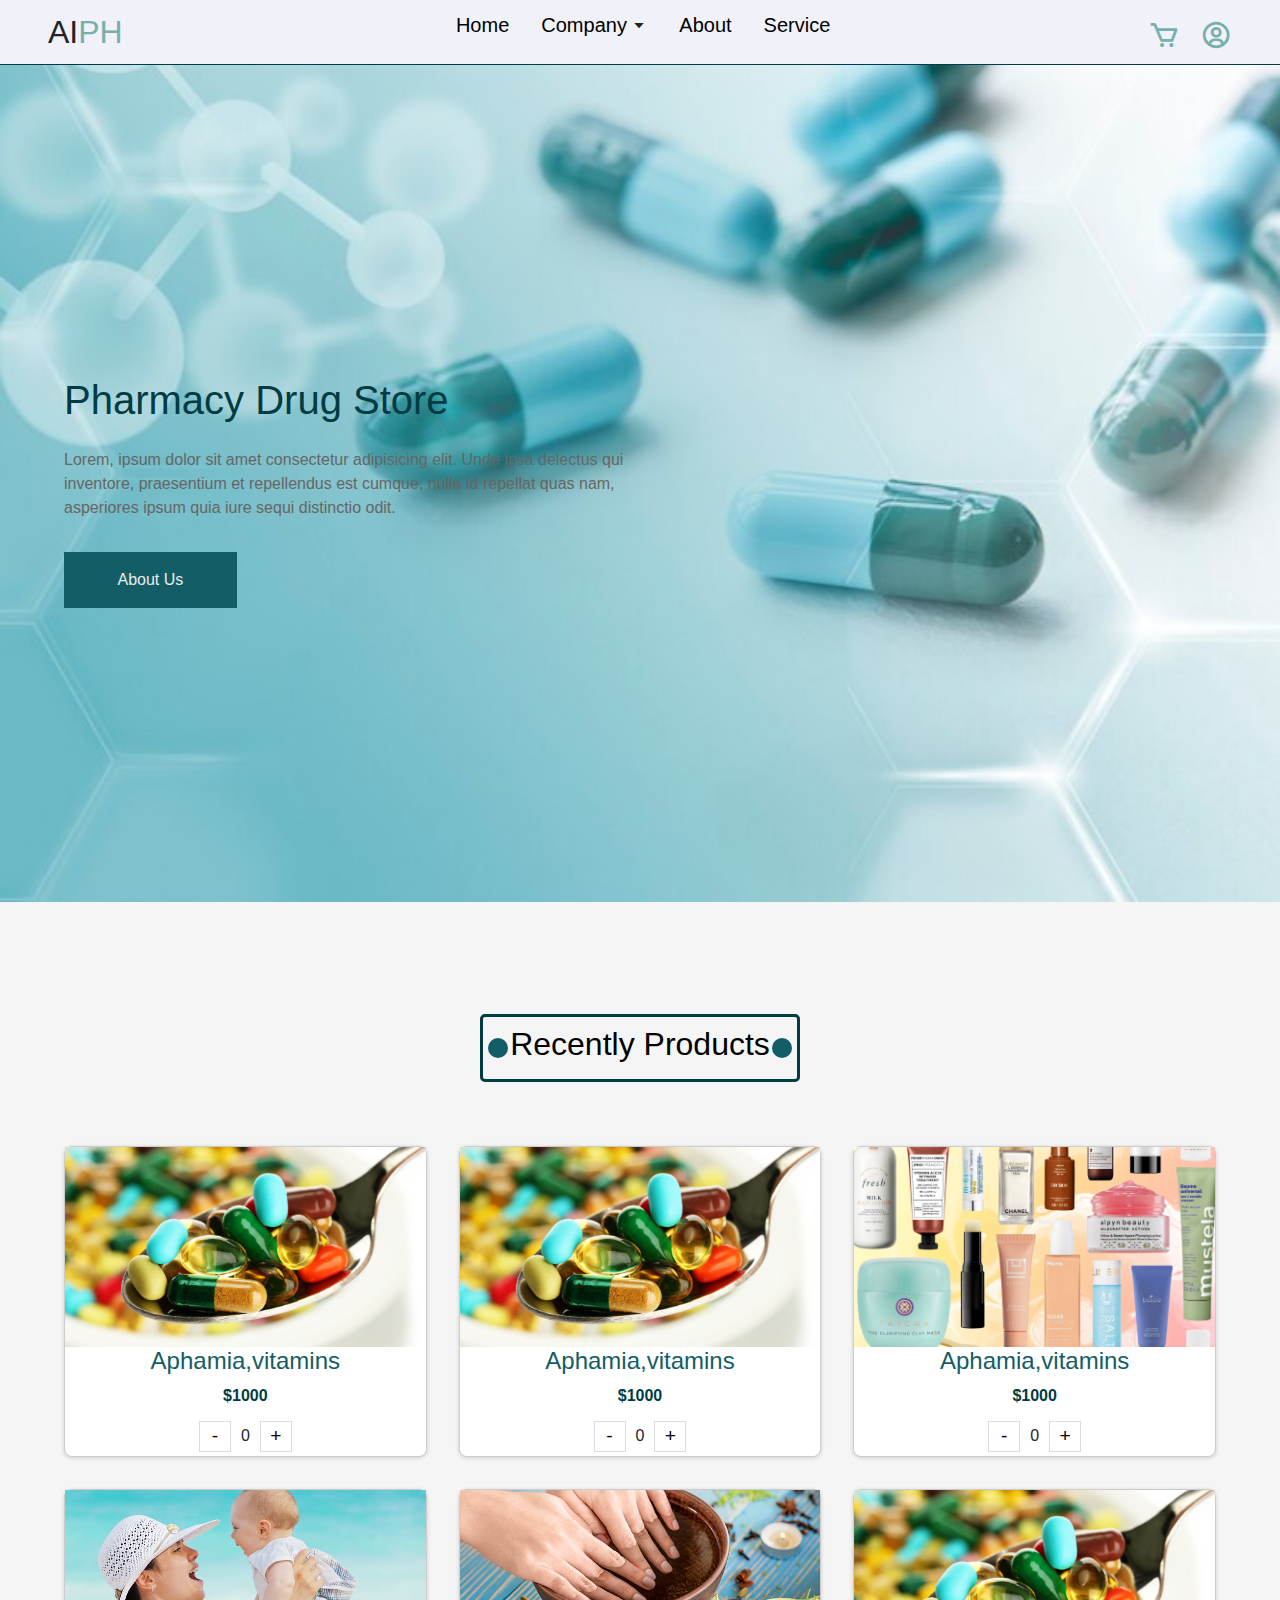
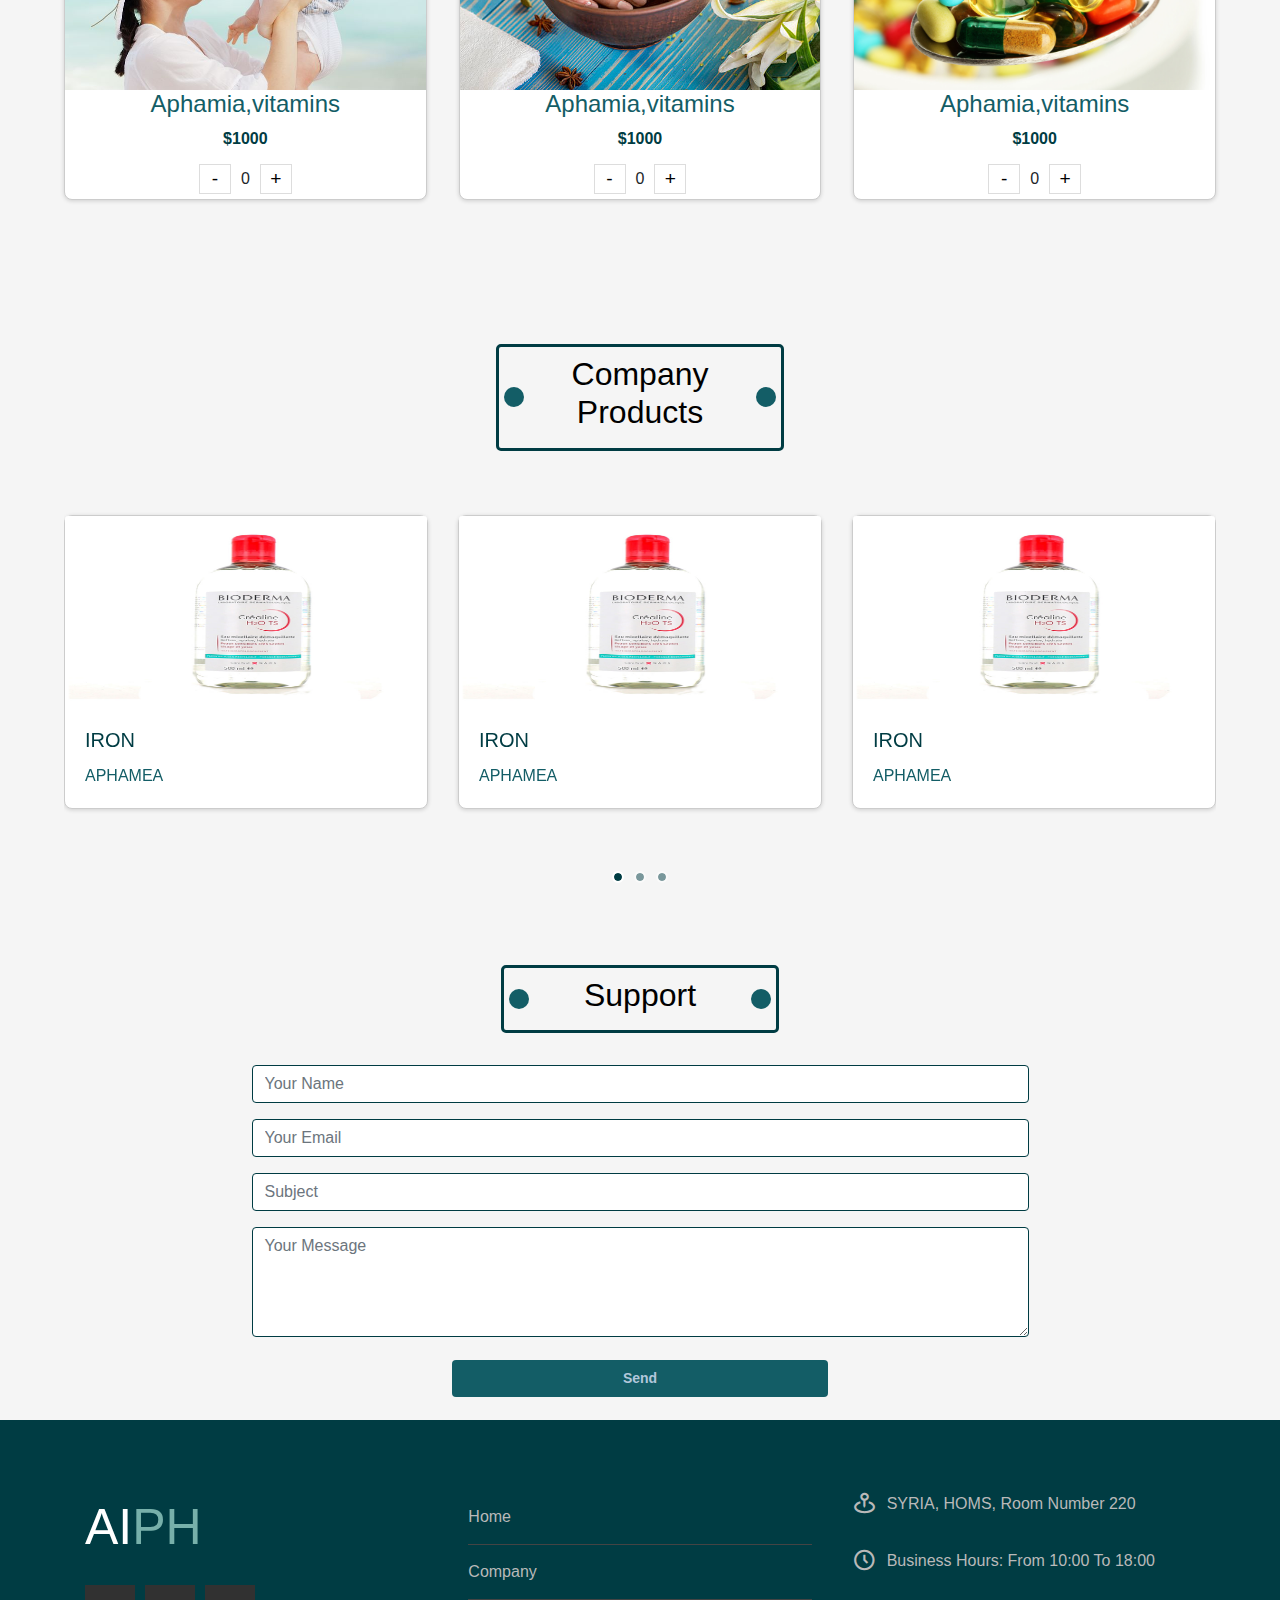
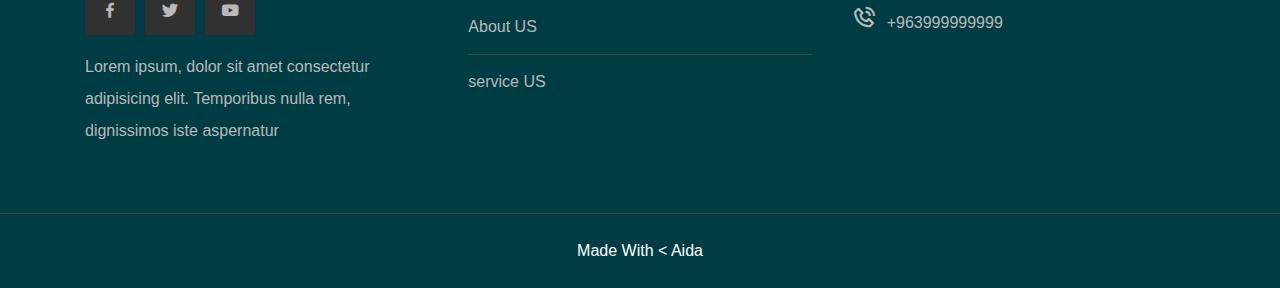
==== commit 51e88aa1: "add service page" ====
--- a/index.html
+++ b/index.html
@@ -30,7 +30,7 @@
                     </span>
                 </li>
                 <li><a href="about.html">About</a></li>
-                <li><a href="contact.html">Contact</a></li>
+                <li><a href="service.html">Service</a></li>
             </ul>
         </nav>
         <div class="icons">
@@ -147,34 +147,8 @@
                     <button class="increase" onclick="changeQuantity(this, 1)">+</button>
                 </div>
             </div>
-            <div class="card">
-                <a href="product.html" class="card-link">
-                    <img src="assest/img/imgfood.jpg" alt="Image" class="card-image">
-                    <div class="card-content">
-                        <h3 class="company-name">Aphamia<span>,vitamins</span></h3>
-                        <p class="price">$1000</p>
-                    </div>
-                </a>
-                <div class="quantity-control">
-                    <button class="decrease" onclick="changeQuantity(this, -1)">-</button>
-                    <span class="quantity">0</span>
-                    <button class="increase" onclick="changeQuantity(this, 1)">+</button>
-                </div>
-            </div>
-            <div class="card">
-                <a href="product.html" class="card-link">
-                    <img src="assest/img/imgfood.jpg" alt="Image" class="card-image">
-                    <div class="card-content">
-                        <h3 class="company-name">Aphamia<span>,vitamins</span></h3>
-                        <p class="price">$1000</p>
-                    </div>
-                </a>
-                <div class="quantity-control">
-                    <button class="decrease" onclick="changeQuantity(this, -1)">-</button>
-                    <span class="quantity">0</span>
-                    <button class="increase" onclick="changeQuantity(this, 1)">+</button>
-                </div>
-            </div>
+
+
 
         </div>
 
@@ -222,7 +196,6 @@
                                 </a>
                             </div>
 
-
                             <div class="card">
                                 <a href="product.html">
                                     <img class="card-img-top"
@@ -234,17 +207,6 @@
                                     </div>
                                 </a>
                             </div>
-                            <div class="card">
-                                <a href="product.html">
-                                    <img class="card-img-top"
-                                        src="assest/img/bioderma-sensibio-h2o-makeup-removing-cleansing-micellar-water-500ml_regular_643fa3549c6ad.jpg"
-                                        alt="Product Image">
-                                    <div class="card-body">
-                                        <h5 class="card-title">IRON</h5>
-                                        <p class="card-text">APHAMEA</p>
-                                    </div>
-                                </a>
-                            </div>
                         </div>
                     </div>
                     <!-- Second slide -->
@@ -268,15 +230,7 @@
                                     </div>
                                 </a>
                             </div>
-                            <div class="card">
-                                <a href="product.html">
-                                    <img class="card-img-top" src="assest/img/img11.webp" alt="Product Image">
-                                    <div class="card-body">
-                                        <h5 class="card-title">VERTI BEST</h5>
-                                        <p class="card-text">AVENZOR</p>
-                                    </div>
-                                </a>
-                            </div>
+
                             <div class="card">
                                 <a href="product.html">
                                     <img class="card-img-top" src="assest/img/img11.webp" alt="Product Image">
@@ -292,15 +246,6 @@
                     <div class="carousel-item ">
                         <div class="card-deck">
 
-                            <div class="card">
-                                <a href="product.html">
-                                    <img class="card-img-top" src="assest/img/img11.webp" alt="Product Image">
-                                    <div class="card-body">
-                                        <h5 class="card-title">PANADOL</h5>
-                                        <p class="card-text">ALHIATHEM</p>
-                                    </div>
-                                </a>
-                            </div>
                             <div class="card">
                                 <a href="product.html">
                                     <img class="card-img-top" src="assest/img/img11.webp" alt="Product Image">
@@ -405,7 +350,7 @@
                     <li><a href="#">Home</a></li>
                     <li><a href="products.html">Company</a></li>
                     <li><a href="about.html">About US</a></li>
-                    <li><a href="contact.html">Contact US</a></li>
+                    <li><a href="service.html">service US</a></li>
 
                 </ul>
             </div>
--- a/assest/css/style.css
+++ b/assest/css/style.css
@@ -229,13 +229,13 @@
 
 .cards-container {
   display: grid;
-  grid-template-columns: repeat(4, 1fr);
+  grid-template-columns: repeat(3, 1fr);
   gap: 2rem;
   padding: 2rem 0;
 }
 .card-deck {
   display: grid;
-  grid-template-columns: repeat(4, 1fr);
+  grid-template-columns: repeat(3, 1fr);
   padding: 2rem 0;
 }
 
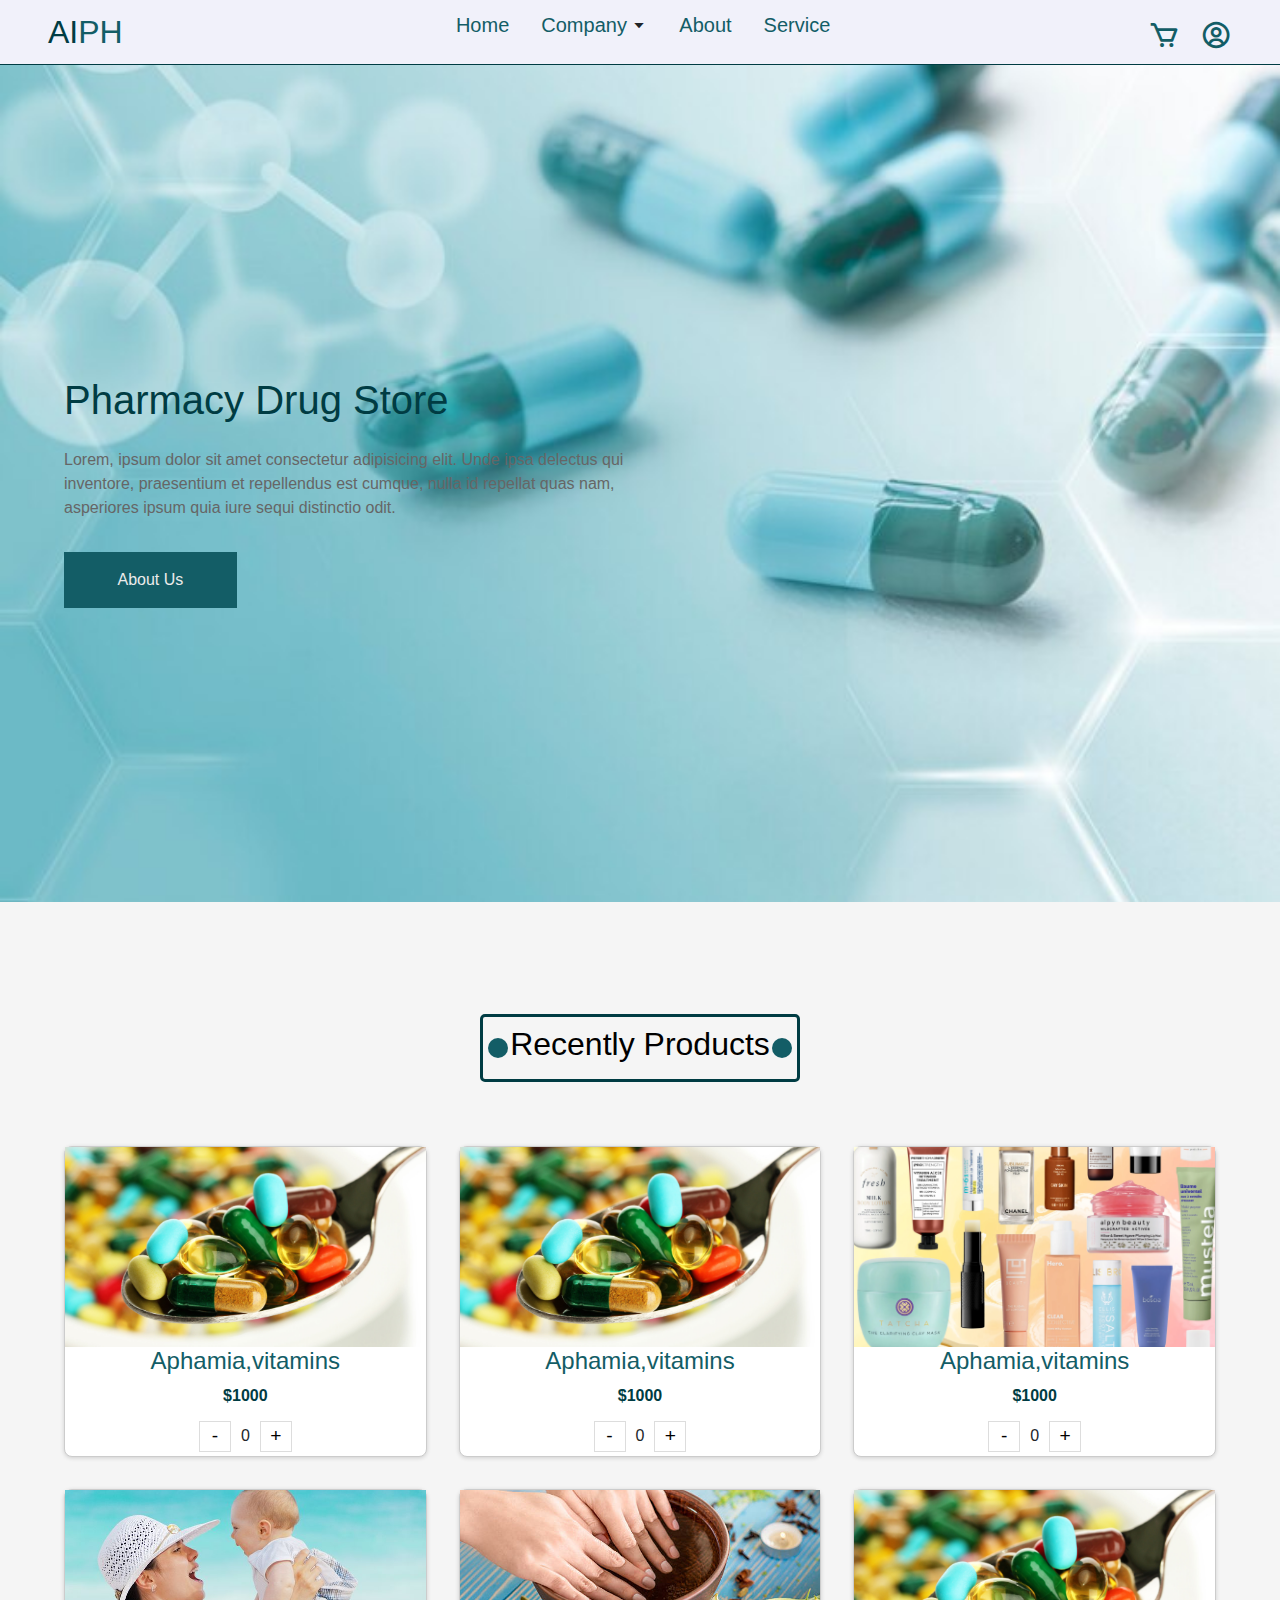
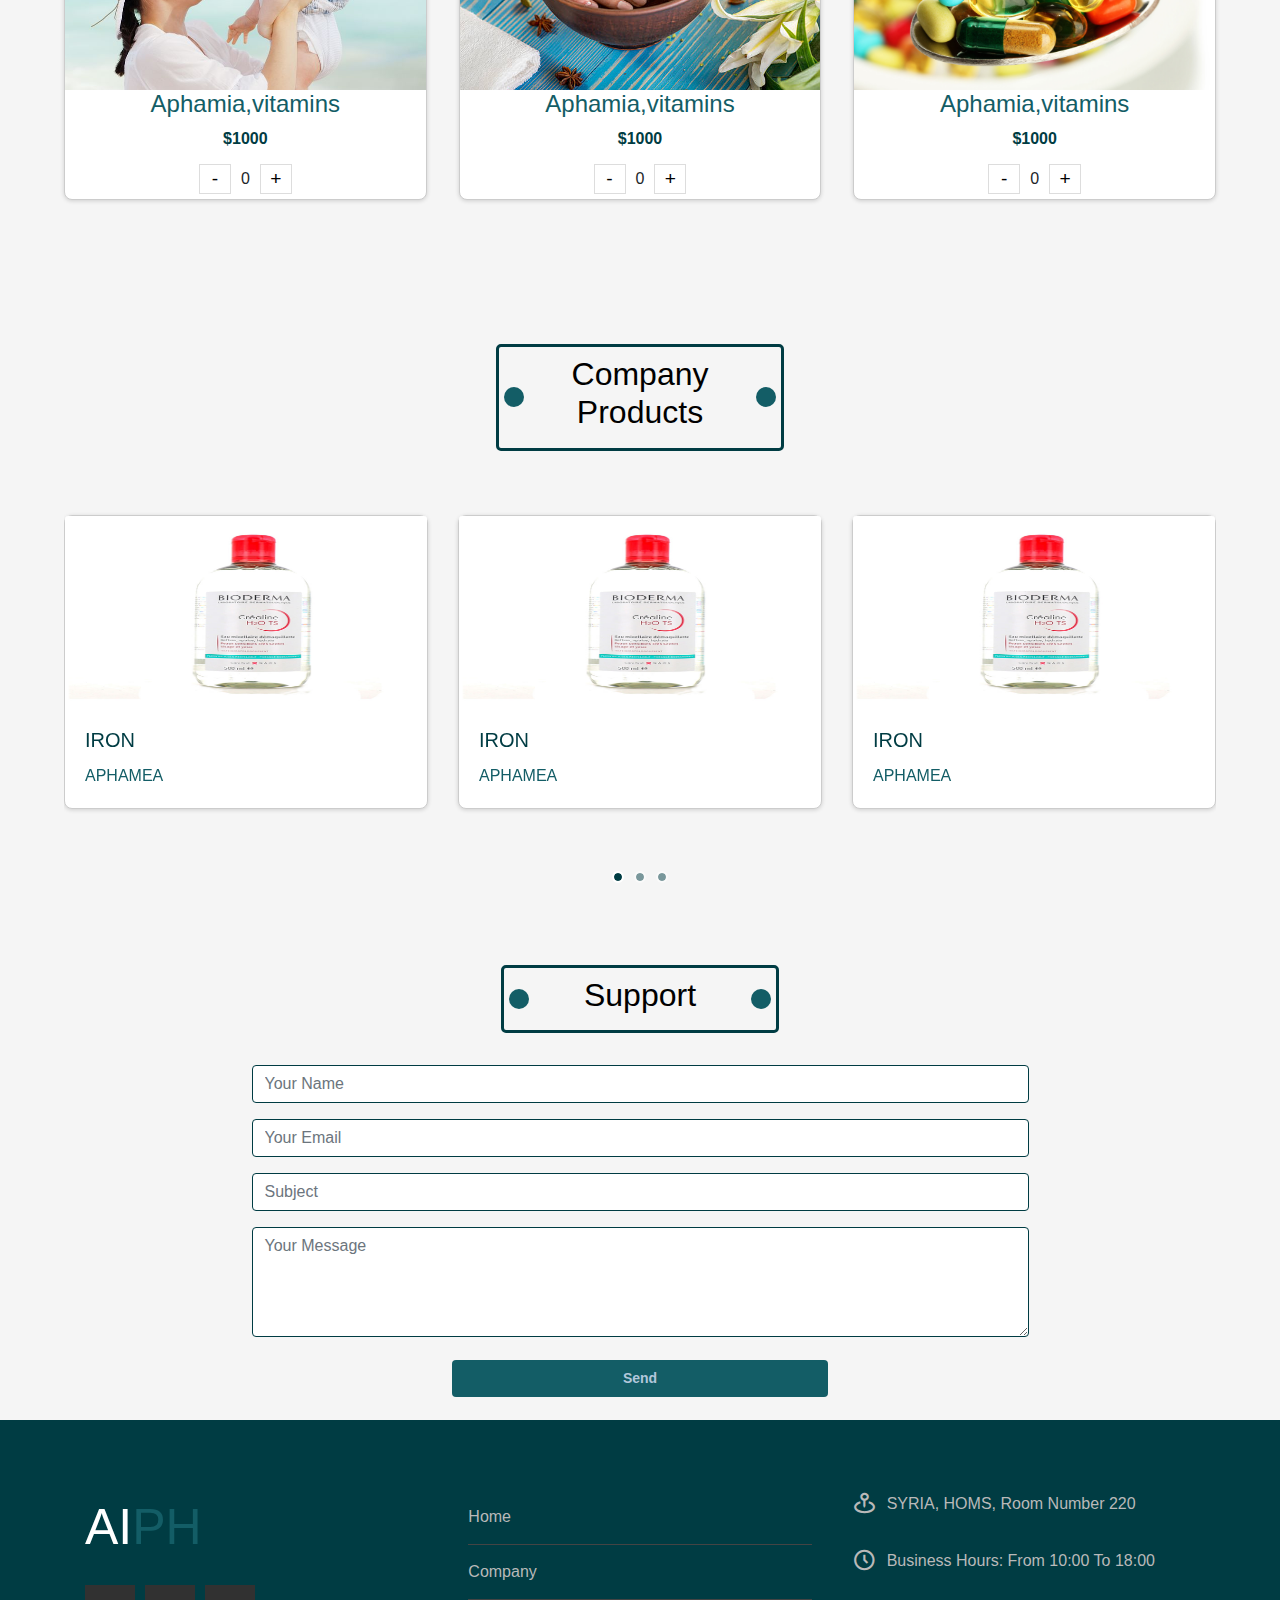
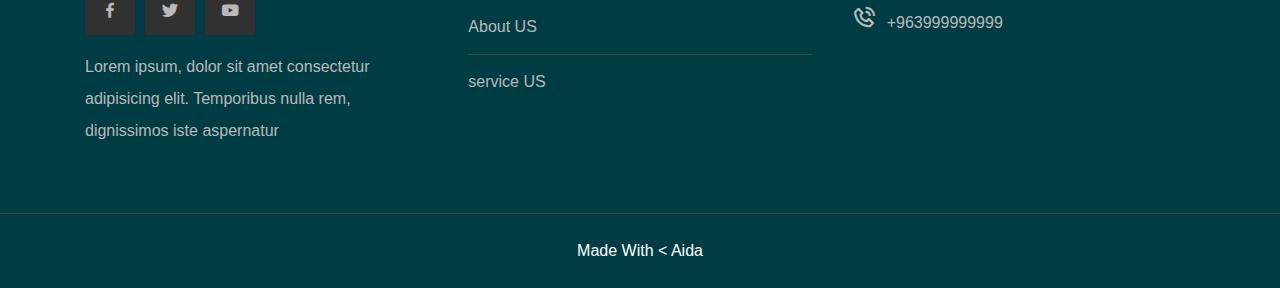
==== commit fa8c3f6b: "add service page" ====
--- a/index.html
+++ b/index.html
@@ -147,11 +147,7 @@
                     <button class="increase" onclick="changeQuantity(this, 1)">+</button>
                 </div>
             </div>
-
-
-
-        </div>
-
+        </div>
     </div>
     <!-- company  -->
     <div class="company">
--- a/assest/css/style.css
+++ b/assest/css/style.css
@@ -51,22 +51,23 @@
 }
 header ul li a {
   font-size: 20px;
-  color: black;
+  color: var(--less-dark-blue);
 }
 header ul li a:hover {
   color: var(--blue);
 }
 .logo {
   /* width: 30%; */
+  color: var(--dark-blue);
   font-size: 2rem;
 }
 .logo span {
-  color: var(--blue);
+  color: var(--less-dark-blue);
 }
 .header .icons i {
   font-size: 2rem;
   margin-left: 1rem;
-  color: var(--blue);
+  color: var(--less-dark-blue);
 }
 .header .icons i:hover {
   color: var(--dark-blue);
@@ -444,7 +445,7 @@
   width: 50px;
   height: 50px;
   font-size: 20px;
-  transition: var(--main-transition);
+  transition: 0.3s;
 }
 
 .footer .box .social .facebook:hover {
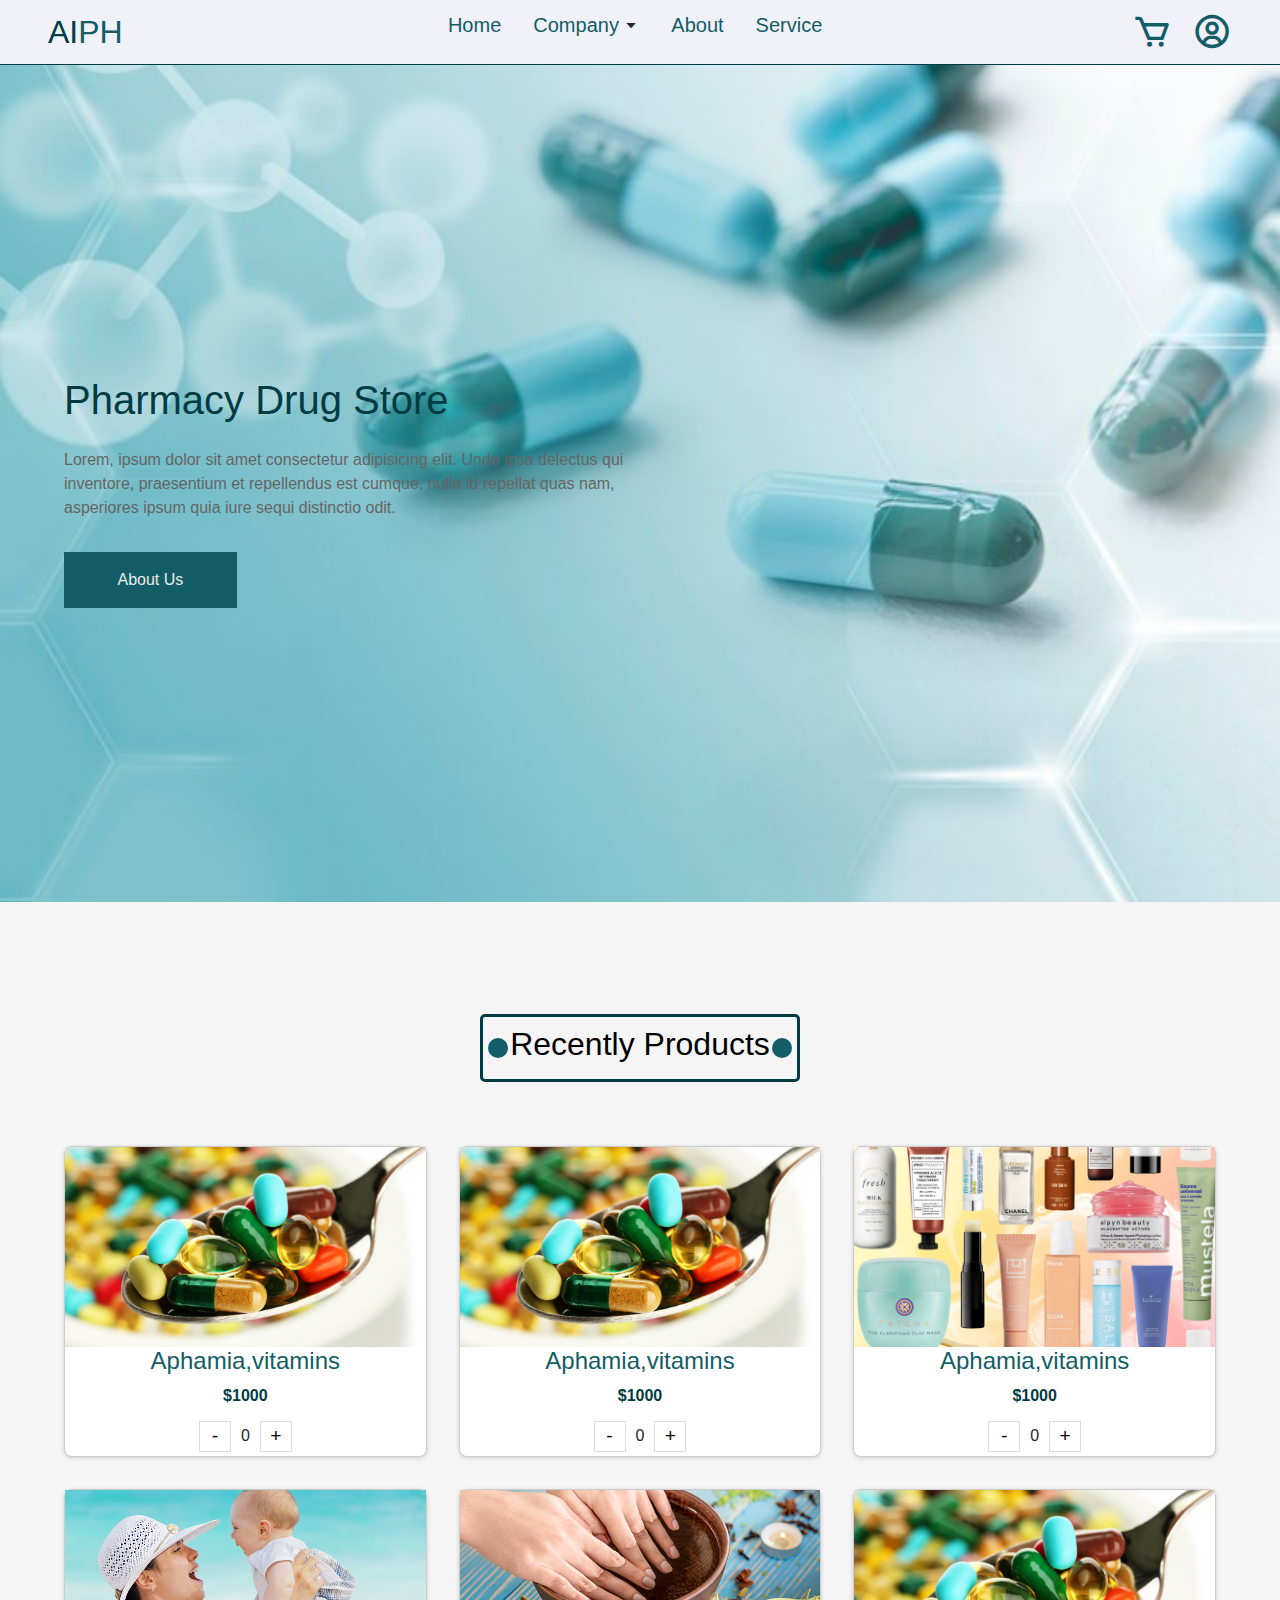
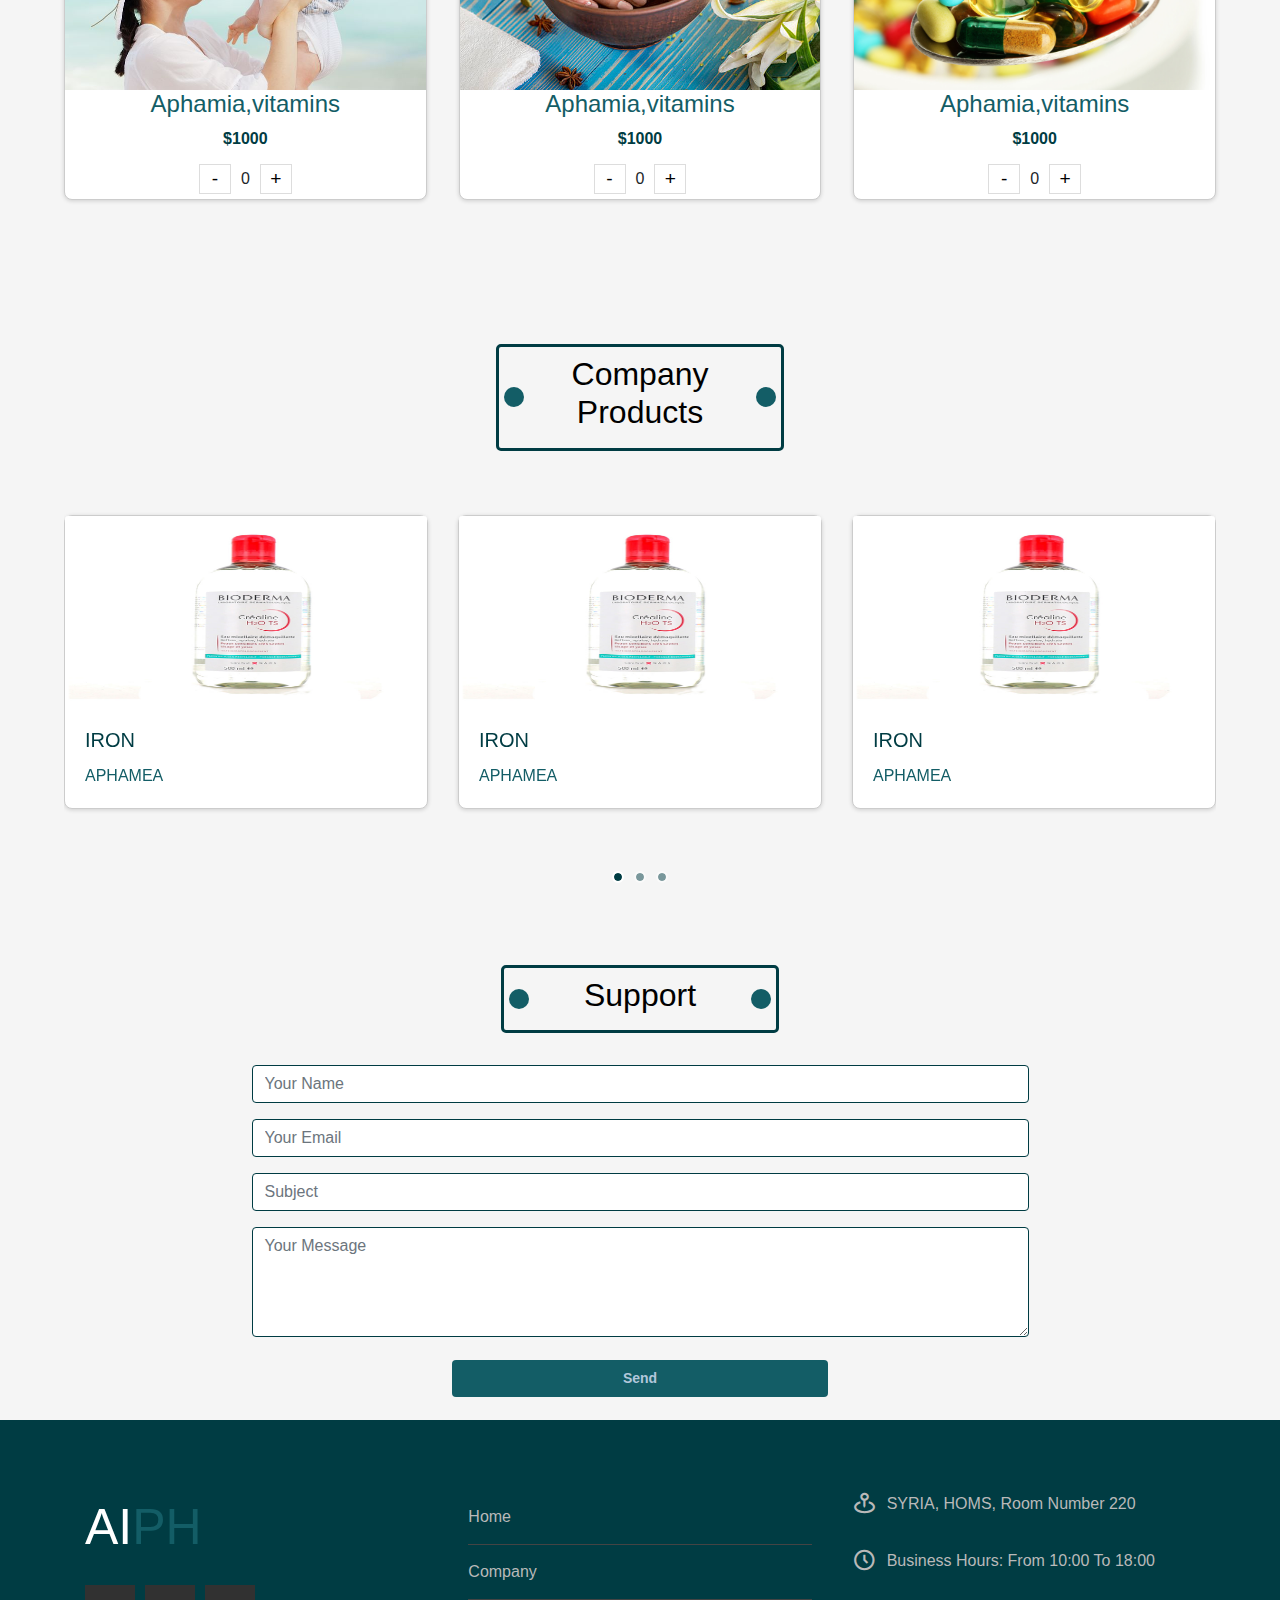
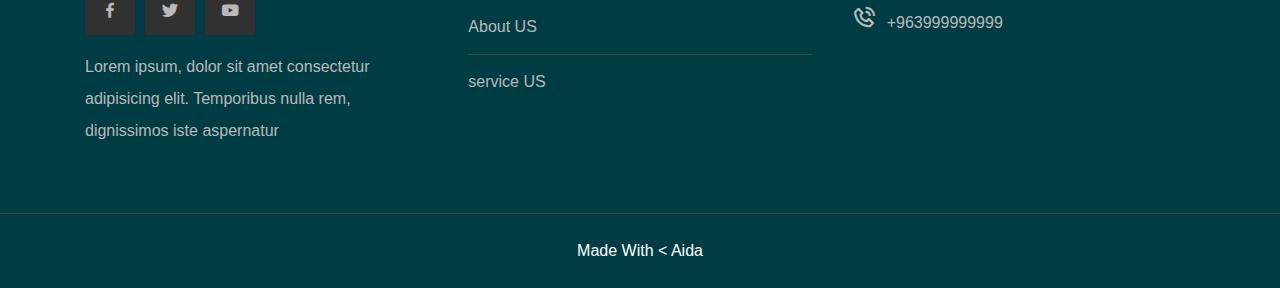
==== commit 707c2116: "some changes" ====
--- a/index.html
+++ b/index.html
@@ -36,8 +36,9 @@
         <div class="icons">
             <a href="cart.html"> <i class="bx bx-cart"></i></a>
             <a href="profile.html"> <i class="bx bx-user-circle"></i></a>
-        </div>
-        <i class="bx bx-list-ul menu-icon"></i>
+            <i class="bx bx-list-ul menu-icon"></i>
+        </div>
+
     </header>
     <!-- home -->
     <div class="home-page">
--- a/assest/css/style.css
+++ b/assest/css/style.css
@@ -65,7 +65,7 @@
   color: var(--less-dark-blue);
 }
 .header .icons i {
-  font-size: 2rem;
+  font-size: 2.5rem;
   margin-left: 1rem;
   color: var(--less-dark-blue);
 }
@@ -97,7 +97,7 @@
 }
 .menu-icon {
   display: none;
-  color: var(--blue);
+  color: var(--less-dark-blue);
   font-size: 2rem;
 }
 .header {
@@ -127,6 +127,9 @@
   .headbar ul li {
     padding: 1.5rem 4rem;
   }
+  .headbar ul li a {
+    color: var(--blue);
+  }
   .menu-icon {
     display: block;
     cursor: pointer;
@@ -137,6 +140,9 @@
   }
   .dropdown-content a:hover {
     color: var(--dark-blue);
+  }
+  .icons {
+    display: flex;
   }
 }
 /* .cart-dwon {
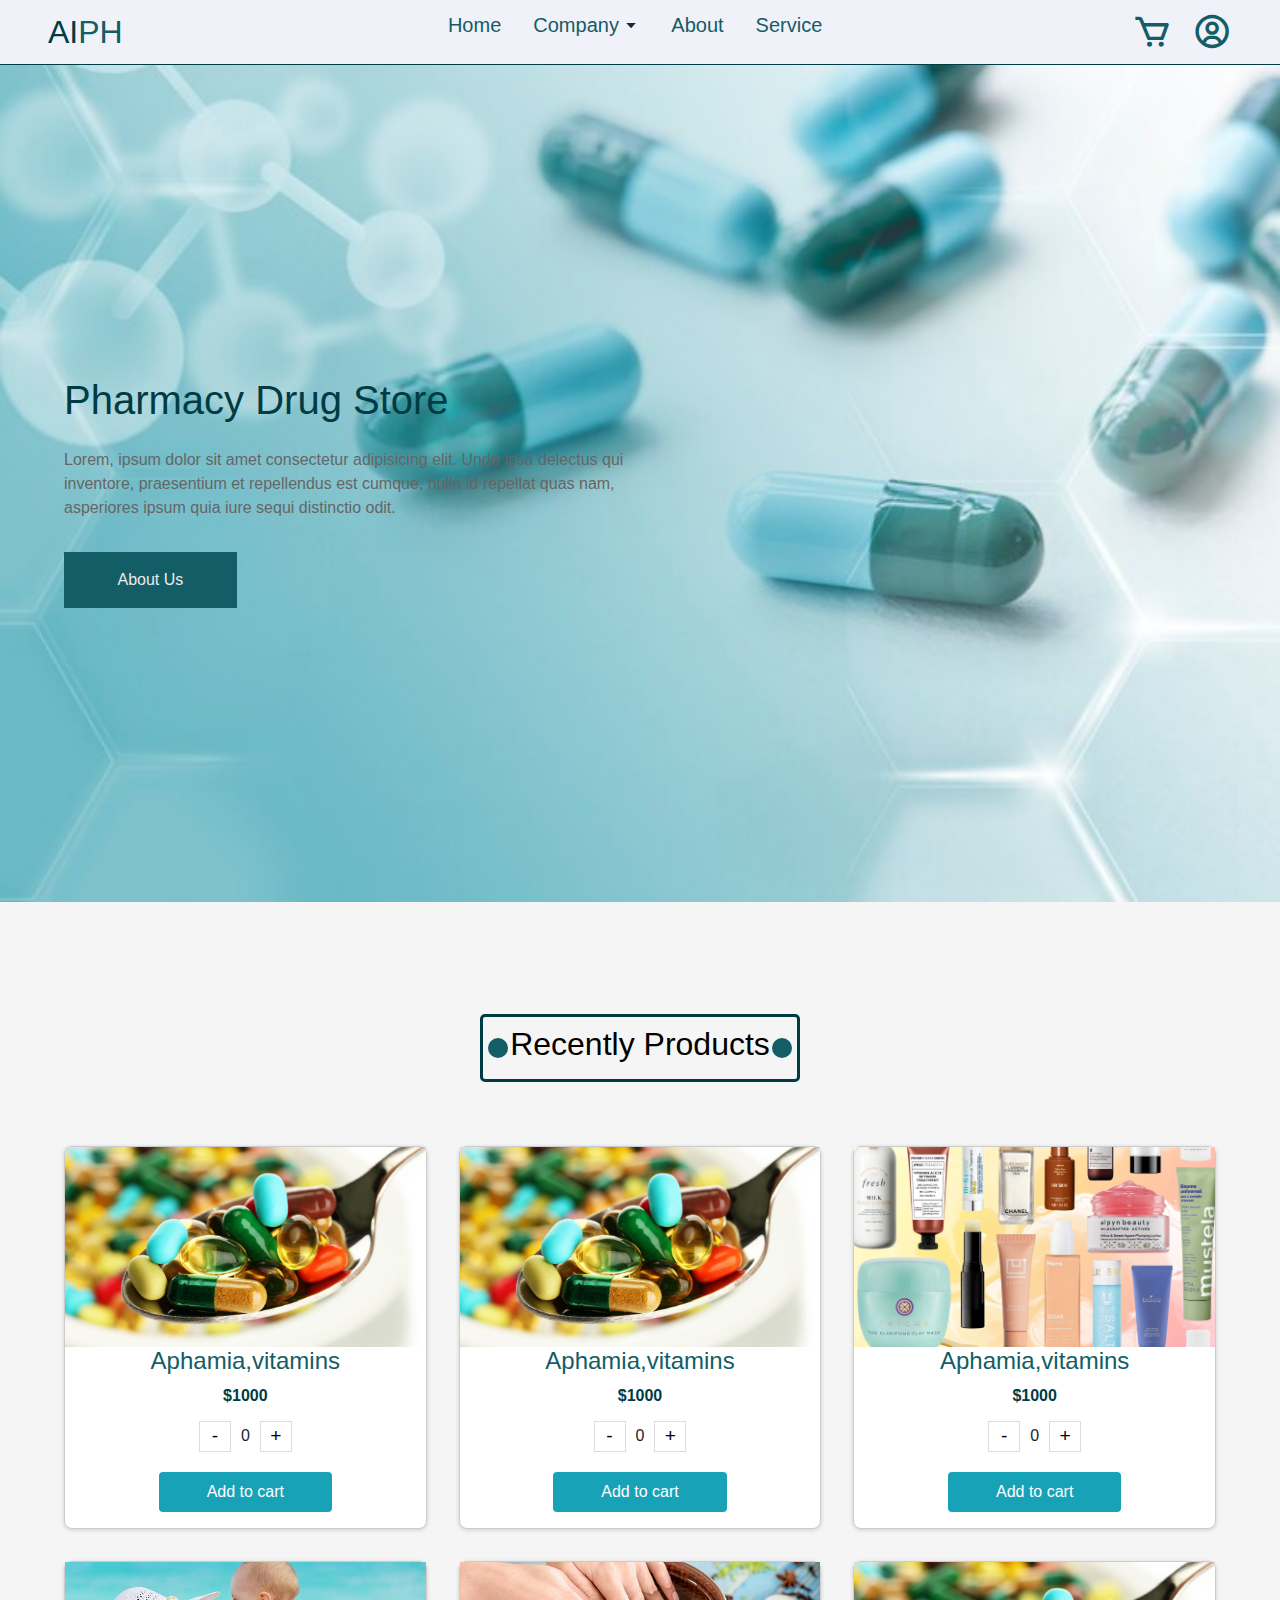
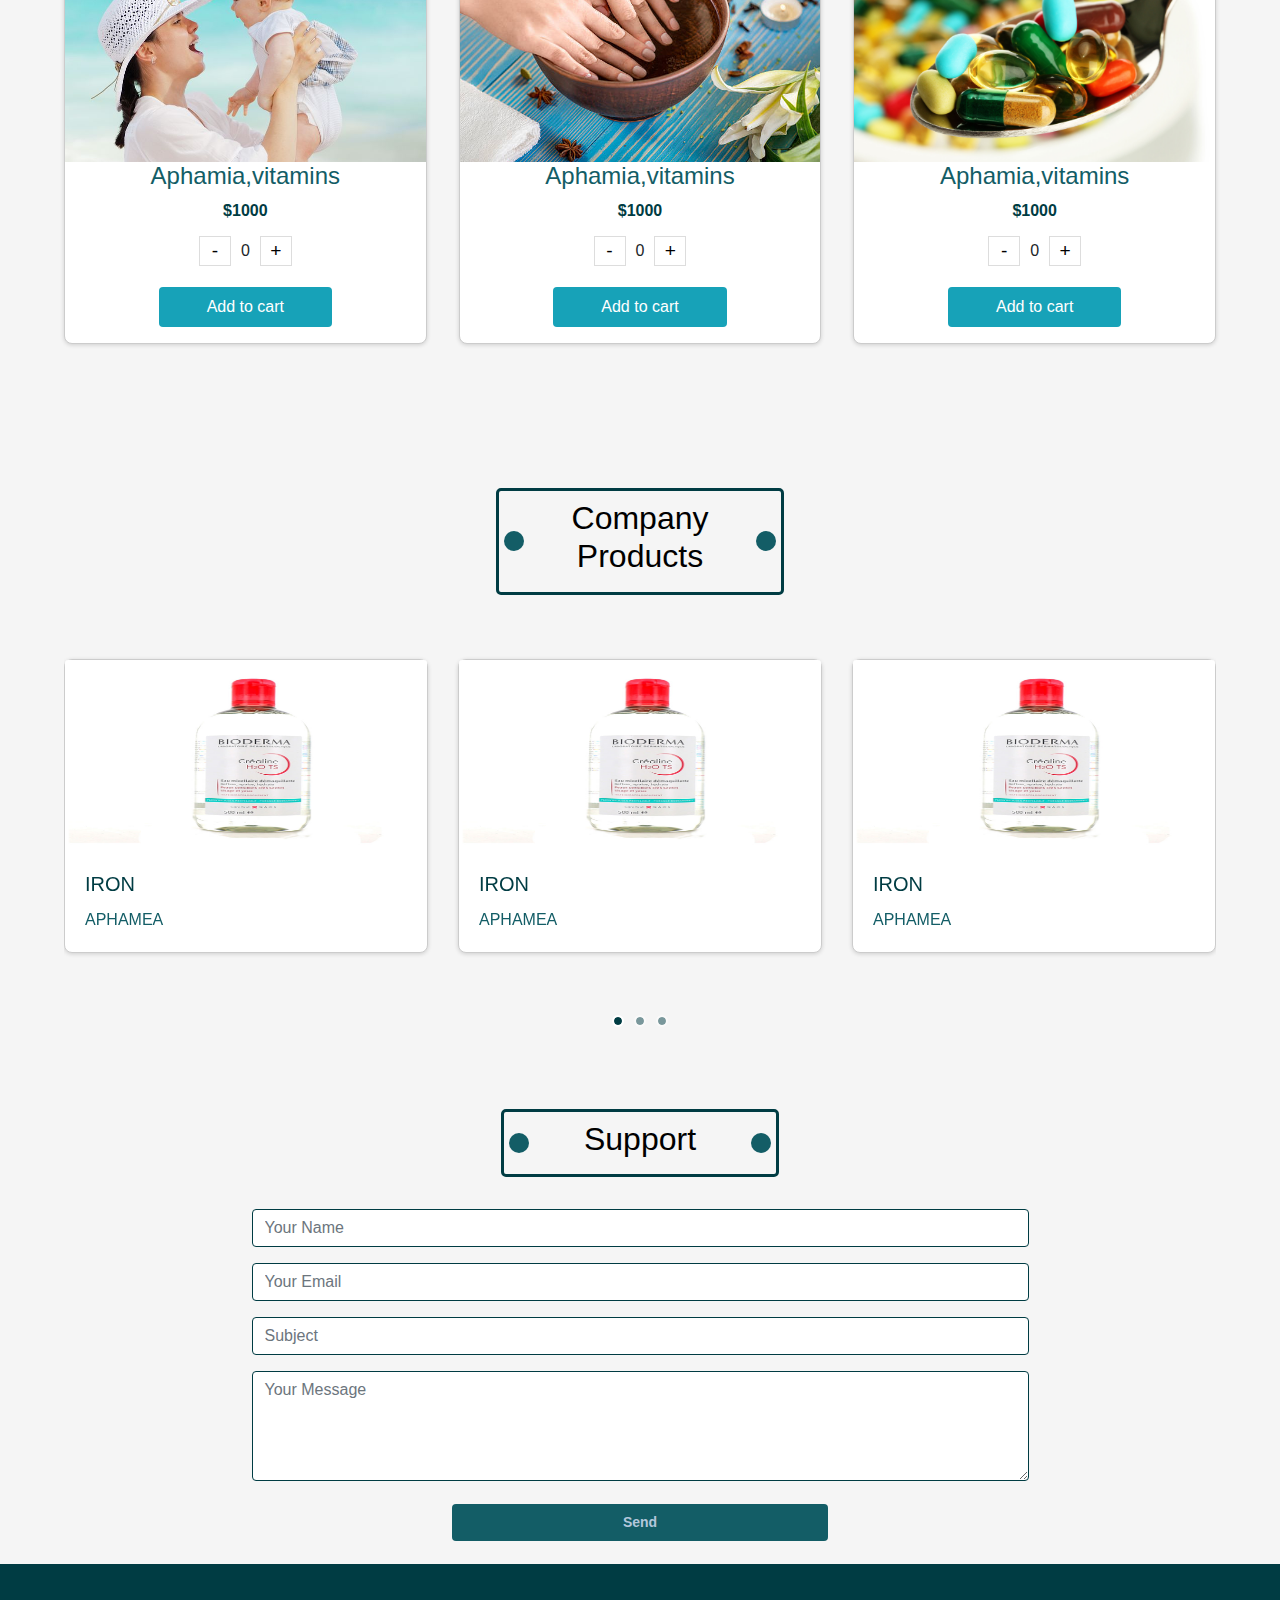
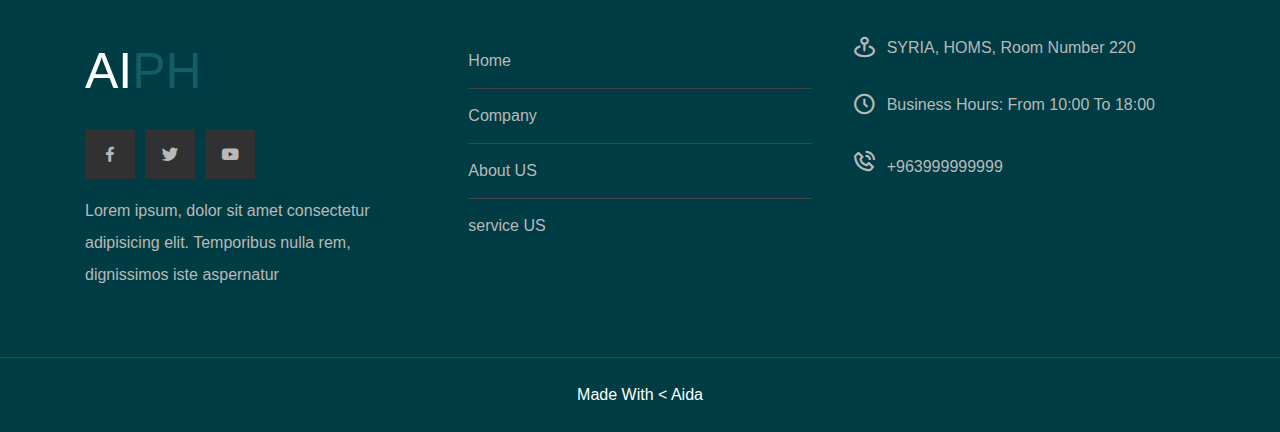
==== commit 2a57575e: "some changes" ====
--- a/index.html
+++ b/index.html
@@ -77,6 +77,7 @@
                     <span class="quantity">0</span>
                     <button class="increase" onclick="changeQuantity(this, 1)">+</button>
                 </div>
+                <div class="btn-cart"><button class="add-to-cart-btn btn-info">Add to cart</button></div>
             </div>
             <div class="card">
                 <a href="product.html" class="card-link">
@@ -91,6 +92,7 @@
                     <span class="quantity">0</span>
                     <button class="increase" onclick="changeQuantity(this, 1)">+</button>
                 </div>
+                <div class="btn-cart"><button class="add-to-cart-btn btn-info">Add to cart</button></div>
             </div>
             <div class="card">
                 <a href="product.html" class="card-link">
@@ -105,6 +107,7 @@
                     <span class="quantity">0</span>
                     <button class="increase" onclick="changeQuantity(this, 1)">+</button>
                 </div>
+                <div class="btn-cart"><button class="add-to-cart-btn btn-info">Add to cart</button></div>
             </div>
             <div class="card">
                 <a href="product.html" class="card-link">
@@ -119,6 +122,7 @@
                     <span class="quantity">0</span>
                     <button class="increase" onclick="changeQuantity(this, 1)">+</button>
                 </div>
+                <div class="btn-cart"><button class="add-to-cart-btn btn-info">Add to cart</button></div>
             </div>
             <div class="card">
                 <a href="product.html" class="card-link">
@@ -133,6 +137,7 @@
                     <span class="quantity">0</span>
                     <button class="increase" onclick="changeQuantity(this, 1)">+</button>
                 </div>
+                <div class="btn-cart"><button class="add-to-cart-btn btn-info">Add to cart</button></div>
             </div>
             <div class="card">
                 <a href="product.html" class="card-link">
@@ -147,6 +152,7 @@
                     <span class="quantity">0</span>
                     <button class="increase" onclick="changeQuantity(this, 1)">+</button>
                 </div>
+                <div class="btn-cart"><button class="add-to-cart-btn btn-info">Add to cart</button></div>
             </div>
         </div>
     </div>
--- a/assest/css/style.css
+++ b/assest/css/style.css
@@ -545,3 +545,12 @@
   justify-content: center;
   gap: 1rem;
 }
+.btn-cart {
+  margin: 0 auto;
+  padding: 1rem 0;
+}
+.add-to-cart-btn {
+  padding: 0.5rem 3rem;
+  border: none;
+  border-radius: 4px;
+}
